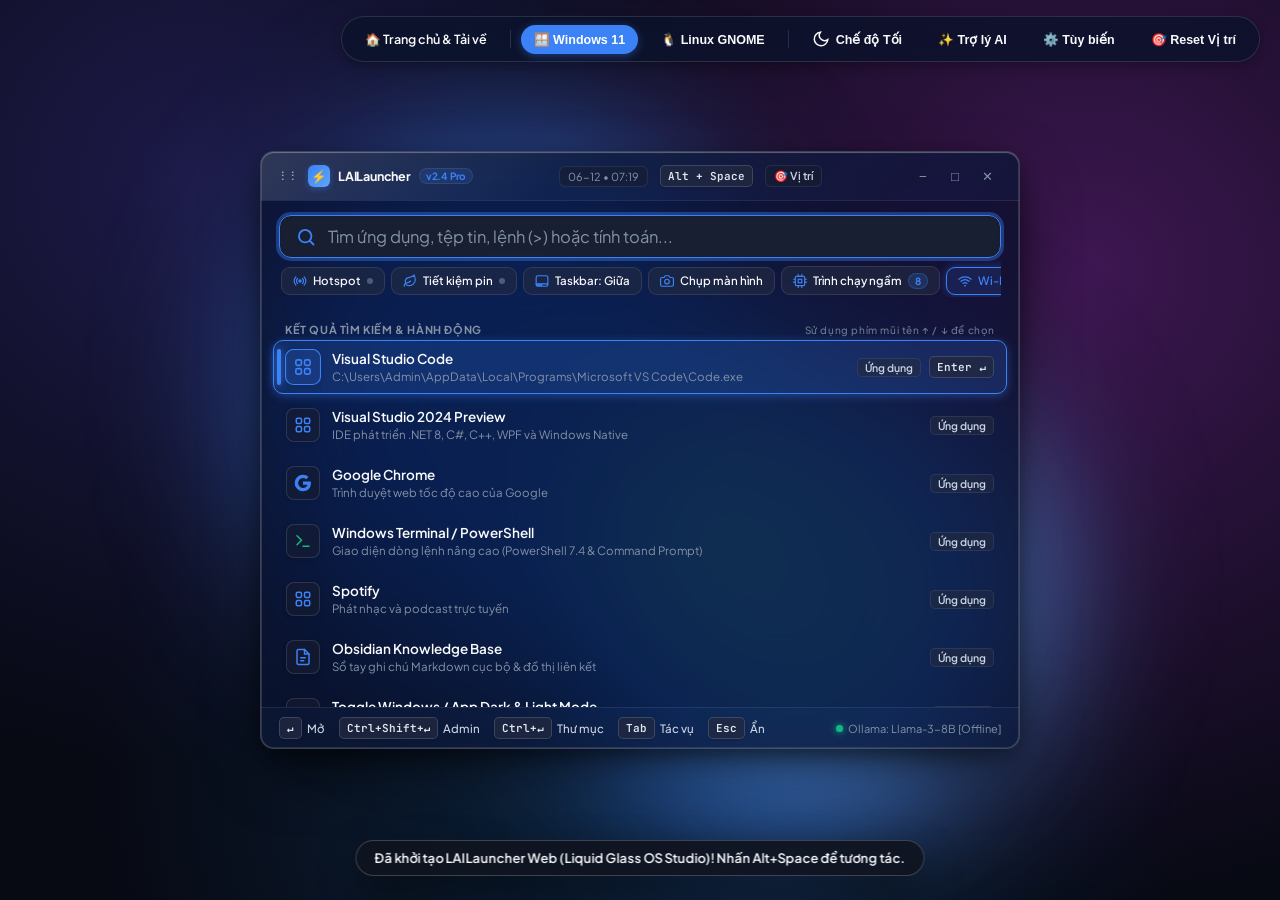
==== web/studio.html @ 342be546 "feat: release v2.4.0 with minimal UI, inline shell runner, and release workflow" ====
<!DOCTYPE html>
<html lang="vi" data-theme="win-fluent" data-mode="dark" data-os="windows" class="studio-page">
<head>
  <meta charset="UTF-8" />
  <meta name="viewport" content="width=device-width, initial-scale=1.0" />
  <title>LAILauncher — OS Studio Sandbox (Windows 11 & Linux GNOME)</title>
  <meta name="description" content="Giao diện tìm kiếm LAILauncher phong cách Windows 11 Fluent Mica & Linux GNOME Adwaita. Hiệu ứng Liquid Glass mờ ảo, đa bảng màu sắc, hỗ trợ đầy đủ 2 chế độ Sáng và Tối." />
  <link rel="preconnect" href="https://fonts.googleapis.com">
  <link rel="preconnect" href="https://fonts.gstatic.com" crossorigin>
  <link href="https://fonts.googleapis.com/css2?family=Plus+Jakarta+Sans:wght@300;400;500;600;700;800&family=Inter:wght@400;500;600;700&family=JetBrains+Mono:wght@400;500;600;700&display=swap" rel="stylesheet">
  <link rel="stylesheet" href="./styles.css" />
</head>
<body>
  <!-- Ambient Desktop Viewport with Wallpaper & Glass Orbs -->
  <div class="desktop-viewport wallpaper-aurora" id="desktop-viewport">
    
    <!-- Moving Aurora Light Refraction Behind Glass -->
    <div class="ambient-aurora-mesh" aria-hidden="true">
      <div class="aurora-orb orb-primary"></div>
      <div class="aurora-orb orb-secondary"></div>
      <div class="aurora-orb orb-tertiary"></div>
    </div>

    <!-- Linux GNOME Top Bar (Visible in Linux Mode) -->
    <header class="gnome-topbar" id="gnome-topbar">
      <div class="gnome-pill gnome-activities">Activities</div>
      <div class="gnome-pill" id="gnome-clock">Th 2, 13 Th10 11:15</div>
      <div class="gnome-quick-icons">
        <span class="gnome-icon" title="Mạng Wi-Fi">📶</span>
        <span class="gnome-icon" title="Âm lượng">🔊</span>
        <span class="gnome-icon" title="Pin 100%">🔋</span>
        <span class="gnome-pill" id="gnome-power-btn">⏻</span>
      </div>
    </header>

    <!-- Top Universal Desktop Dock Controls -->
    <nav class="desktop-dock" aria-label="Quick System Switcher">
      <a href="./index.html" class="dock-btn" style="text-decoration:none; color:inherit; font-weight:600;" title="Quay lại trang chủ giới thiệu & tải app">
        <span>🏠 Trang chủ & Tải về</span>
      </a>
      <div class="dock-divider"></div>
      <button class="dock-btn dock-os-btn active" data-os="windows" title="Chuyển sang giao diện Windows 11 Fluent">
        <span>🪟 Windows 11</span>
      </button>
      <button class="dock-btn dock-os-btn" data-os="linux" title="Chuyển sang giao diện Linux GNOME Adwaita">
        <span>🐧 Linux GNOME</span>
      </button>
      
      <div class="dock-divider"></div>

      <button class="dock-btn" id="dock-btn-mode" title="Phím tắt: Ctrl + D">
        <!-- Dynamic Moon / Sun Icon rendered in app.js -->
        <span>Tối</span>
      </button>

      <button class="dock-btn" id="dock-btn-ai" title="Mở hộp thoại trợ lý AI">
        <span>✨ Trợ lý AI</span>
      </button>

      <button class="dock-btn" id="dock-btn-settings" title="Cài đặt Theme & Hiệu ứng kính (Ctrl + ,)">
        <span>⚙️ Tùy biến</span>
      </button>

      <button class="dock-btn" id="dock-btn-reset-pos" title="Đưa cửa sổ về vị trí trung tâm ban đầu">
        <span>🎯 Reset Vị trí</span>
      </button>
    </nav>

    <!-- Center Launcher Workspace -->
    <main class="launcher-workspace">
      
      <!-- Liquid Glass Launcher Container -->
      <div class="launcher-shell" id="launcher-shell" role="dialog" aria-modal="true" aria-label="LAILauncher Search Window">
        
        <!-- Window Titlebar / Header -->
        <div class="window-titlebar" id="window-titlebar" title="Kéo giữ để di chuyển vị trí cửa sổ">
          
          <!-- Linux GNOME Window Controls (Left) -->
          <div class="titlebar-linux-controls" aria-label="Linux Window Controls">
            <button class="traffic-dot dot-close" id="btn-linux-close" title="Đóng cửa sổ (Linux)"></button>
            <button class="traffic-dot dot-minimize" id="btn-linux-minimize" title="Thu nhỏ"></button>
            <button class="traffic-dot dot-maximize" id="btn-linux-maximize" title="Phóng to"></button>
          </div>

          <!-- Titlebar Center Brand & Quick Info -->
          <div class="titlebar-brand" title="Kéo giữ để di chuyển cửa sổ LAILauncher">
            <span class="grip-indicator" aria-hidden="true">⋮⋮</span>
            <div class="brand-icon">⚡</div>
            <span>LAILauncher</span>
            <span class="brand-version">v2.4 Pro</span>
          </div>

          <!-- Titlebar Meta (Clock & Hotkey Badge & Reset Position) -->
          <div class="titlebar-meta">
            <div class="meta-chip" id="clock-display" title="Ngày giờ hệ thống">13/10 • 11:15</div>
            <div class="meta-chip hotkey-badge" title="Phím tắt gọi Launcher">Alt + Space</div>
            <button class="meta-chip meta-btn" id="titlebar-reset-pos-btn" title="Đưa cửa sổ về vị trí trung tâm ban đầu">🎯 Vị trí</button>
          </div>

          <!-- Windows 11 Window Caption Controls (Right) -->
          <div class="titlebar-windows-controls" aria-label="Windows Window Controls">
            <button class="win-caption-btn" id="btn-win-minimize" title="Thu nhỏ">−</button>
            <button class="win-caption-btn" id="btn-win-maximize" title="Phóng to">□</button>
            <button class="win-caption-btn btn-close" id="btn-win-close" title="Đóng">✕</button>
          </div>

        </div>

        <!-- Clean & Focused Search Bar Container with Horizontal Quick Settings Strip -->
        <div class="search-container">
          <div class="search-box-wrap">
            <!-- Dynamic Prefix Chip (Terminal, Web, AI, Calc, Sys) -->
            <div class="search-prefix-badge" id="search-prefix-badge"></div>

            <div class="search-icon-box" id="search-icon-box">
              <svg viewBox="0 0 24 24" width="20" height="20" fill="none" stroke="currentColor" stroke-width="2.2" stroke-linecap="round" stroke-linejoin="round"><circle cx="11" cy="11" r="7.5"/><path d="M21 21l-4.5-4.5"/></svg>
            </div>

            <input 
              type="text" 
              class="search-input" 
              id="search-input" 
              placeholder="Tìm ứng dụng, tệp tin, lệnh (>) hoặc tính toán..." 
              autocomplete="off" 
              spellcheck="false" 
              autofocus 
            />

            <div class="search-actions-right">
              <button class="search-clear-btn" id="search-clear-btn" title="Xóa nội dung (Esc)">✕</button>
            </div>
          </div>

          <!-- Horizontal Quick Settings / Inline Controls Strip (Windows Search 2025 Inline Toggles) -->
          <div class="quick-settings-strip" id="quick-settings-strip" role="toolbar" aria-label="Cài đặt hệ thống ngang">
            <!-- Mobile Hotspot Toggle -->
            <button type="button" class="quick-pill-btn" id="pill-hotspot" data-action="toggle-hotspot" title="Bật / Tắt Mobile Hotspot trực tiếp không cần mở Settings">
              <span class="pill-icon" id="pill-icon-hotspot"></span>
              <span class="pill-text">Hotspot</span>
              <span class="pill-dot" id="dot-hotspot"></span>
            </button>

            <!-- Energy Saver / Tiết kiệm pin Toggle -->
            <button type="button" class="quick-pill-btn" id="pill-energy" data-action="toggle-energy" title="Bật / Tắt Tiết kiệm pin (Energy Saver) trực tiếp không cần mở Settings">
              <span class="pill-icon" id="pill-icon-energy"></span>
              <span class="pill-text" id="pill-text-energy">Tiết kiệm pin</span>
              <span class="pill-dot" id="dot-energy"></span>
            </button>

            <!-- Taskbar Alignment Toggle -->
            <button type="button" class="quick-pill-btn" id="pill-taskbar" data-action="toggle-taskbar" title="Đổi vị trí thanh Taskbar (Căn Giữa ↔ Căn Trái)">
              <span class="pill-icon" id="pill-icon-taskbar"></span>
              <span class="pill-text" id="pill-text-taskbar">Taskbar: Giữa</span>
            </button>

            <!-- Screenshot Button -->
            <button type="button" class="quick-pill-btn" id="pill-screenshot" data-action="take-screenshot" title="Chụp ảnh màn hình (Lưu ảnh &amp; Copy Clipboard)">
              <span class="pill-icon" id="pill-icon-screenshot"></span>
              <span class="pill-text">Chụp màn hình</span>
            </button>

            <!-- Background Processes Button -->
            <button type="button" class="quick-pill-btn" id="pill-processes" data-action="view-processes" title="Xem các trình chạy ngầm và tắt">
              <span class="pill-icon" id="pill-icon-processes"></span>
              <span class="pill-text">Trình chạy ngầm</span>
              <span class="pill-count-chip" id="pill-proc-count">8</span>
            </button>

            <!-- Wi-Fi Networks Toggle & List -->
            <button type="button" class="quick-pill-btn active" id="pill-wifi" data-action="toggle-wifi" title="Nhấn trái: Bật / Tắt Wi-Fi | Nhấn phải: Mở danh sách Wi-Fi (sys wifi list)">
              <span class="pill-icon" id="pill-icon-wifi"></span>
              <span class="pill-text" id="pill-text-wifi">Wi-Fi: Bật</span>
              <span class="pill-dot" id="dot-wifi"></span>
            </button>

            <!-- Bluetooth Toggle & List -->
            <button type="button" class="quick-pill-btn active" id="pill-bluetooth" data-action="toggle-bluetooth" title="Nhấn trái: Bật / Tắt Bluetooth | Nhấn phải: Mở danh sách Bluetooth (sys bluetooth list)">
              <span class="pill-icon" id="pill-icon-bluetooth"></span>
              <span class="pill-text" id="pill-text-bluetooth">Bluetooth: Bật</span>
              <span class="pill-dot" id="dot-bluetooth"></span>
            </button>
          </div>
        </div>

        <!-- Search Results List Viewport -->
        <div class="results-viewport" id="results-viewport">
          <div class="results-section-header">
            <span>Kết quả tìm kiếm & Hành động</span>
            <span style="font-size: 10px; font-weight: 500; text-transform: none; opacity: 0.8;">Sử dụng phím mũi tên ↑ / ↓ để chọn</span>
          </div>

          <ul class="results-list" id="results-list" role="listbox">
            <!-- Dynamic items rendered by app.js -->
          </ul>

          <!-- Empty State -->
          <div class="results-empty-state" id="results-empty-state">
            <div class="empty-icon">🔍</div>
            <div style="font-size: 14.5px; font-weight: 600;">Không tìm thấy kết quả phù hợp</div>
            <div style="font-size: 12.5px; margin-top: 4px; opacity: 0.8;">Thử gõ `g &lt;nội dung&gt;` để tìm trên Google hoặc `&gt; &lt;lệnh&gt;` để chạy terminal.</div>
          </div>
        </div>

        <!-- Launcher Bottom Hint & Status Bar -->
        <footer class="launcher-footer">
          <div class="footer-left">
            <div class="footer-hint-group">
              <span class="hotkey-badge">↵</span>
              <span class="footer-hint-label">Mở</span>
            </div>
            <div class="footer-hint-group">
              <span class="hotkey-badge">Ctrl+Shift+↵</span>
              <span class="footer-hint-label">Admin</span>
            </div>
            <div class="footer-hint-group">
              <span class="hotkey-badge">Ctrl+↵</span>
              <span class="footer-hint-label">Thư mục</span>
            </div>
            <div class="footer-hint-group">
              <span class="hotkey-badge">Tab</span>
              <span class="footer-hint-label">Tác vụ</span>
            </div>
            <div class="footer-hint-group">
              <span class="hotkey-badge">Esc</span>
              <span class="footer-hint-label">Ẩn</span>
            </div>
          </div>

          <div class="footer-right">
            <div class="status-badge" title="Mô hình AI cục bộ đang hoạt động">
              <span class="status-dot"></span>
              <span>Ollama: Llama-3-8B [Offline]</span>
            </div>
          </div>
        </footer>

      </div>

    </main>

    <!-- Context / Tab Action Flyout Menu -->
    <div class="action-flyout-menu" id="action-flyout-menu" role="menu">
      <div class="flyout-header" id="flyout-target-title">Tùy chọn tác vụ</div>
      <div class="flyout-item" id="flyout-action-run">
        <div class="flyout-item-left">⚡ Thực thi mặc định</div>
        <span class="hotkey-badge">Enter</span>
      </div>
      <div class="flyout-item" id="flyout-action-admin">
        <div class="flyout-item-left">🛡️ Chạy với quyền Administrator</div>
        <span class="hotkey-badge">Ctrl+Shift+↵</span>
      </div>
      <div class="flyout-item" id="flyout-action-folder">
        <div class="flyout-item-left">📁 Mở thư mục chứa (Explorer)</div>
        <span class="hotkey-badge">Ctrl+↵</span>
      </div>
      <div class="flyout-item" id="flyout-action-copy">
        <div class="flyout-item-left">📋 Sao chép đường dẫn</div>
        <span class="hotkey-badge">Ctrl+C</span>
      </div>
      <div class="flyout-item" id="flyout-action-summarize">
        <div class="flyout-item-left">🤖 Tóm tắt tài liệu với AI (Ollama)</div>
        <span class="hotkey-badge">Ctrl+Alt+S</span>
      </div>
      <div class="flyout-item" id="flyout-action-ai">
        <div class="flyout-item-left">✨ Hỏi AI giải thích chi tiết</div>
        <span class="hotkey-badge">Tab</span>
      </div>
    </div>

    <!-- Local AI Streaming Window / Drawer -->
    <aside class="ai-stream-drawer" id="ai-stream-drawer" aria-label="Local AI Streaming Window">
      <div class="ai-drawer-header">
        <div class="ai-model-badge">
          <span>✨</span>
          <span>Ollama llama-3-8b-instruct [Local ONNX]</span>
        </div>
        <button class="win-caption-btn" id="ai-stream-close" title="Đóng">✕</button>
      </div>

      <div class="ai-stream-content" id="ai-stream-text">
        <!-- Streaming content rendered here -->
      </div>

      <div class="ai-stream-meta">
        <span id="ai-stream-latency">Tốc độ: 52 tokens/s • Latency: 18ms</span>
        <span style="font-weight: 600; color: var(--accent-base);">Offline 100%</span>
      </div>
    </aside>

    <!-- Settings & Theme Customizer Modal (Authentic Windows 11 Fluent Settings Window) -->
    <div class="settings-overlay" id="settings-overlay">
      <div class="settings-modal win11-settings-window" role="dialog" aria-modal="true" aria-label="Cài đặt Windows 11">
        
        <!-- 1. Window Title Bar (Windows 11 Mica / Acrylic Titlebar) -->
        <div class="win-settings-titlebar">
          <div class="win-titlebar-left">
            <svg class="win-settings-logo" viewBox="0 0 24 24" width="16" height="16" fill="currentColor">
              <path d="M19.14 12.94c.04-.3.06-.61.06-.94 0-.32-.02-.64-.07-.94l2.03-1.58a.49.49 0 0 0 .12-.61l-1.92-3.32a.488.488 0 0 0-.59-.22l-2.39.96c-.5-.38-1.03-.7-1.62-.94l-.36-2.54a.484.484 0 0 0-.48-.41h-3.84c-.24 0-.43.17-.47.41l-.36 2.54c-.59.24-1.13.57-1.62.94l-2.39-.96c-.22-.08-.47 0-.59.22L2.74 8.87c-.12.21-.08.47.12.61l2.03 1.58c-.05.3-.09.63-.09.94s.02.64.07.94l-2.03 1.58a.49.49 0 0 0-.12.61l1.92 3.32c.12.22.37.29.59.22l2.39-.96c.5.38 1.03.7 1.62.94l.36 2.54c.05.24.24.41.48.41h3.84c.24 0 .44-.17.47-.41l.36-2.54c.59-.24 1.13-.56 1.62-.94l2.39.96c.22.08.47 0 .59-.22l1.92-3.32c.12-.22.07-.47-.12-.61l-2.01-1.58zM12 15.6c-1.98 0-3.6-1.62-3.6-3.6s1.62-3.6 3.6-3.6 3.6 1.62 3.6 3.6-1.62 3.6-3.6 3.6z"/>
            </svg>
            <span class="win-titlebar-title">Cài đặt</span>
          </div>
          <div class="win-caption-controls">
            <button type="button" class="win-caption-btn" id="settings-min-btn" title="Thu nhỏ">─</button>
            <button type="button" class="win-caption-btn" id="settings-max-btn" title="Phóng to">◻</button>
            <button type="button" class="win-caption-btn win-caption-close" id="settings-close-btn" title="Đóng (Esc)">✕</button>
          </div>
        </div>

        <!-- 2. Window Body (Sidebar Rail + Content Pane) -->
        <div class="win-settings-body">
          <!-- Left Sidebar Navigation Rail -->
          <aside class="win-settings-sidebar">
            <!-- User / Device Profile Card -->
            <div class="win-profile-card">
              <div class="win-profile-avatar">
                <svg viewBox="0 0 24 24" width="22" height="22" fill="currentColor">
                  <path d="M20 18c1.1 0 2-.9 2-2V6c0-1.1-.9-2-2-2H4c-1.1 0-2 .9-2 2v10c0 1.1.9 2 2 2H0v2h24v-2h-4zM4 6h16v10H4V6z"/>
                </svg>
              </div>
              <div class="win-profile-info">
                <div class="win-profile-name">LAILauncher PC</div>
                <div class="win-profile-sub">Windows 11 • Local AI Engine</div>
                <span class="win-profile-status-badge">Đang hoạt động</span>
              </div>
            </div>

            <!-- Search Box -->
            <div class="win-settings-search-wrap">
              <svg class="search-icon" viewBox="0 0 24 24" width="14" height="14" fill="none" stroke="currentColor" stroke-width="2">
                <circle cx="11" cy="11" r="8"></circle>
                <line x1="21" y1="21" x2="16.65" y2="16.65"></line>
              </svg>
              <input type="text" id="win-settings-search" class="win-settings-search-input" placeholder="Tìm kiếm một cài đặt..." autocomplete="off" spellcheck="false" />
            </div>

            <!-- Navigation Category List -->
            <nav class="win-settings-nav" aria-label="Danh mục cài đặt">
              <button type="button" class="win-nav-item active" data-tab="personalization">
                <div class="win-nav-indicator"></div>
                <span class="win-nav-icon">🎨</span>
                <span class="win-nav-label">Cá nhân hóa</span>
              </button>
              
              <button type="button" class="win-nav-item" data-tab="system">
                <div class="win-nav-indicator"></div>
                <span class="win-nav-icon">🖥️</span>
                <span class="win-nav-label">Màn hình &amp; Hệ thống</span>
              </button>

              <button type="button" class="win-nav-item" data-tab="shortcuts">
                <div class="win-nav-indicator"></div>
                <span class="win-nav-icon">⌨️</span>
                <span class="win-nav-label">Phím tắt &amp; Thao tác</span>
              </button>

              <button type="button" class="win-nav-item" data-tab="ai">
                <div class="win-nav-indicator"></div>
                <span class="win-nav-icon">🧠</span>
                <span class="win-nav-label">AI Cục bộ (Ollama)</span>
              </button>

              <button type="button" class="win-nav-item" data-tab="startup">
                <div class="win-nav-indicator"></div>
                <span class="win-nav-icon">🚀</span>
                <span class="win-nav-label">Khởi động &amp; Khay Tray</span>
              </button>

              <button type="button" class="win-nav-item" data-tab="about">
                <div class="win-nav-indicator"></div>
                <span class="win-nav-icon">ℹ️</span>
                <span class="win-nav-label">Thông tin hệ thống</span>
              </button>
            </nav>
          </aside>

          <!-- Right Content View Area -->
          <main class="win-settings-content" id="win-settings-content">

            <!-- ================= TAB 1: CÁ NHÂN HÓA (PERSONALIZATION) ================= -->
            <section class="win-tab-pane active" id="tab-personalization">
              <!-- Page Header & Breadcrumb -->
              <div class="win-page-header">
                <div class="win-breadcrumb">Trang chủ &gt; Cá nhân hóa</div>
                <h2 class="win-page-title">Cá nhân hóa</h2>
                <p class="win-page-desc">Chủ đề giao diện, bảng màu điểm nhấn Windows 11, hiệu ứng kính mờ Mica &amp; Acrylic</p>
              </div>

              <!-- Hero Personalization Preview Banner -->
              <div class="win-hero-card">
                <div class="win-hero-preview">
                  <div class="win-hero-mini-launcher" id="win-hero-mini-launcher">
                    <span class="mini-chip">LAI</span>
                    <span class="mini-text">Tìm kiếm ứng dụng hoặc tệp tin...</span>
                    <span class="mini-badge">Alt + Space</span>
                  </div>
                </div>
                <div class="win-hero-info">
                  <div class="win-hero-title" id="win-hero-theme-title">Theme: Windows 11 Fluent</div>
                  <div class="win-hero-subtitle">Giao diện hiện đại tối ưu cho trải nghiệm người dùng</div>
                  <div class="win-hero-actions">
                    <label class="win-toggle-wrap" title="Bật/Tắt chế độ tối">
                      <span class="win-toggle-text">Nền tối (Dark Glass)</span>
                      <input type="checkbox" id="win-toggle-mode" class="win-toggle-input" checked />
                      <span class="win-toggle-slider"></span>
                    </label>
                  </div>
                </div>
              </div>

              <!-- Group 1: Theme Presets -->
              <div class="win-card-group">
                <div class="win-group-header">
                  <div class="win-group-title">Chủ đề giao diện (Theme Presets)</div>
                  <div class="win-group-sub">Chọn 1 trong 9 bộ theme phong cách Liquid Glass độc quyền</div>
                </div>
                <div class="win-settings-card no-padding">
                  <div class="theme-swatch-grid" id="theme-swatch-grid"></div>
                </div>
              </div>

              <!-- Group 2: Accent Colors -->
              <div class="win-card-group">
                <div class="win-group-header">
                  <div class="win-group-title">Màu sắc điểm nhấn Windows (Accent Color)</div>
                  <div class="win-group-sub">24 sắc màu chuẩn xác theo Windows 11 Settings kết hợp bộ chọn mã màu HEX tùy biến</div>
                </div>
                <div class="win-settings-card">
                  <div class="accent-chips-palette" id="accent-chips-palette"></div>
                  
                  <div class="custom-accent-row">
                    <div class="accent-preview-swatch" id="custom-accent-preview" title="Xem trước màu Accent"></div>
                    <input type="text" id="custom-accent-hex" class="custom-hex-input" placeholder="#3B82F6" maxlength="9" spellcheck="false" />
                    <button type="button" class="win-btn-accent" id="btn-apply-accent">Áp dụng</button>
                    <button type="button" class="win-btn-secondary" id="btn-reset-accent">Mặc định Theme</button>
                  </div>
                </div>
              </div>

              <!-- Group 3: Glass Transparency & Sliders -->
              <div class="win-card-group">
                <div class="win-group-header">
                  <div class="win-group-title">Hiệu ứng trong suốt &amp; Khúc xạ kính (Transparency &amp; Blur)</div>
                  <div class="win-group-sub">Tùy biến độ sâu của lớp kính mờ Liquid Glass, Acrylic và Mica</div>
                </div>
                
                <!-- Transparency Toggle Card -->
                <div class="win-settings-card win-row-card">
                  <div class="win-row-left">
                    <div class="win-row-icon">✨</div>
                    <div>
                      <div class="win-row-title">Hiệu ứng trong suốt (Transparency effects)</div>
                      <div class="win-row-sub">Làm mờ nền và tạo hiệu ứng chiều sâu cho thanh tìm kiếm và cửa sổ</div>
                    </div>
                  </div>
                  <label class="win-toggle-wrap">
                    <input type="checkbox" id="win-toggle-transparency" class="win-toggle-input" checked />
                    <span class="win-toggle-slider"></span>
                  </label>
                </div>

                <!-- Slider 1: Opacity -->
                <div class="win-settings-card win-slider-card">
                  <div class="win-slider-header">
                    <div class="win-row-left">
                      <div class="win-row-icon">💧</div>
                      <div>
                        <div class="win-row-title">Độ trong suốt kính (Glass Opacity)</div>
                        <div class="win-row-sub">Điều chỉnh độ đặc hoặc trong của nền giao diện</div>
                      </div>
                    </div>
                    <span class="win-badge-val" id="label-opacity-val">82%</span>
                  </div>
                  <input type="range" class="custom-range-slider win-fluent-slider" id="slider-glass-opacity" min="30" max="95" value="82" />
                </div>

                <!-- Slider 2: Blur -->
                <div class="win-settings-card win-slider-card">
                  <div class="win-slider-header">
                    <div class="win-row-left">
                      <div class="win-row-icon">🌫️</div>
                      <div>
                        <div class="win-row-title">Độ mờ hậu cảnh (Backdrop Blur Strength)</div>
                        <div class="win-row-sub">Độ khuếch tán ánh sáng các nội dung phía sau bề mặt kính</div>
                      </div>
                    </div>
                    <span class="win-badge-val" id="label-blur-val">28px</span>
                  </div>
                  <input type="range" class="custom-range-slider win-fluent-slider" id="slider-glass-blur" min="8" max="45" value="28" />
                </div>
              </div>

              <!-- Group 4: Wallpaper -->
              <div class="win-card-group">
                <div class="win-group-header">
                  <div class="win-group-title">Hình nền môi trường thử nghiệm (Desktop Wallpapers)</div>
                  <div class="win-group-sub">Kiểm tra khả năng khúc xạ ánh sáng và độ tương phản chữ trên nền thực tế</div>
                </div>
                <div class="win-settings-card no-padding">
                  <div class="wallpaper-grid" id="wallpaper-grid"></div>
                </div>
              </div>
            </section>


            <!-- ================= TAB 2: MÀN HÌNH & HỆ THỐNG (SYSTEM & DISPLAY) ================= -->
            <section class="win-tab-pane" id="tab-system">
              <div class="win-page-header">
                <div class="win-breadcrumb">Trang chủ &gt; Hệ thống &gt; Màn hình</div>
                <h2 class="win-page-title">Màn hình &amp; Vị trí hiển thị</h2>
                <p class="win-page-desc">Tùy chọn hiển thị đa màn hình, căn chỉnh vị trí xuất hiện của thanh tìm kiếm</p>
              </div>

              <!-- Multi-Monitor Selection -->
              <div class="win-card-group">
                <div class="win-group-header">
                  <div class="win-group-title">Vị trí màn hình xuất hiện khi gọi phím tắt (Alt + Space)</div>
                  <div class="win-group-sub">Tự động điều hướng hiển thị tới màn hình làm việc tối ưu</div>
                </div>
                <div class="monitor-mode-grid" id="monitor-mode-grid">
                  <button type="button" class="monitor-mode-card active" data-mode="cursor">
                    <div class="mon-card-header">
                      <span class="mon-icon">🖱️</span>
                      <span class="mon-title">Theo con trỏ chuột</span>
                      <span class="mon-badge">Khuyên dùng</span>
                    </div>
                    <div class="mon-desc">Tự động xuất hiện ngay trên màn hình bạn đang di chuột và làm việc</div>
                  </button>
                  <button type="button" class="monitor-mode-card" data-mode="primary">
                    <div class="mon-card-header">
                      <span class="mon-icon">🌟</span>
                      <span class="mon-title">Màn hình chính</span>
                    </div>
                    <div class="mon-desc">Luôn cố định trên màn hình chính mặc định của Windows</div>
                  </button>
                  <button type="button" class="monitor-mode-card" data-mode="active_window">
                    <div class="mon-card-header">
                      <span class="mon-icon">🪟</span>
                      <span class="mon-title">Theo cửa sổ làm việc</span>
                    </div>
                    <div class="mon-desc">Xuất hiện tại màn hình chứa ứng dụng bạn vừa tương tác trước đó</div>
                  </button>
                  <button type="button" class="monitor-mode-card" data-mode="specific">
                    <div class="mon-card-header">
                      <span class="mon-icon">🎯</span>
                      <span class="mon-title">Màn hình cụ thể</span>
                    </div>
                    <div class="mon-desc">Cố định trên một màn hình cụ thể (Màn hình 1 hoặc Màn hình 2)</div>
                  </button>
                </div>

                <div class="monitor-live-shelf" id="monitor-live-shelf" style="margin-top: 8px;">
                  <div class="mon-detected-item">
                    <div class="mon-info">
                      <span class="mon-dot"></span>
                      <strong>Màn hình 1 (Chính)</strong>: 1707 × 1067 • \\.\DISPLAY1
                    </div>
                    <span class="mon-status-pill primary">Màn hình chính</span>
                  </div>
                  <div class="mon-detected-item">
                    <div class="mon-info">
                      <span class="mon-dot green"></span>
                      <strong>Màn hình 2 (Phụ)</strong>: 1682 × 1051 • \\.\DISPLAY23
                    </div>
                    <span class="mon-status-pill active-cursor">🖱️ Vị trí con trỏ</span>
                  </div>
                </div>

                <!-- Saved Window Custom Position & Reset to Center -->
                <div class="window-position-settings-box" style="margin-top: 14px; background: rgba(255,255,255,0.04); border: 1px solid var(--border-subtle); border-radius: 10px; padding: 12px 14px; display: flex; align-items: center; justify-content: space-between; gap: 12px;">
                  <div>
                    <div style="font-weight: 600; font-size: 13px; color: var(--text-primary); display: flex; align-items: center; gap: 6px;">
                      <span>📍</span>
                      <span id="web-saved-pos-status">Vị trí cửa sổ: Mặc định (Tự động canh giữa)</span>
                    </div>
                    <div style="font-size: 11px; color: var(--text-muted); margin-top: 3px;">
                      Kéo giữ thanh tiêu đề LAILauncher để di chuyển vị trí. Vị trí sẽ tự động được lưu cho các lần mở sau.
                    </div>
                  </div>
                  <button type="button" class="dock-btn" id="btn-reset-pos-settings" style="flex-shrink: 0; background: var(--accent-base); color: #fff; font-weight: 600; font-size: 11.5px; padding: 6px 14px; border-radius: 8px;">
                    <span>🎯 Đặt lại trung tâm</span>
                  </button>
                </div>
              </div>

              <!-- Alignment & Spacing -->
              <div class="win-card-group">
                <div class="win-group-header">
                  <div class="win-group-title">Căn chỉnh vị trí dọc (Vertical Placement)</div>
                  <div class="win-group-sub">Vị trí neo thanh tìm kiếm trên màn hình</div>
                </div>
                <div class="win-settings-card win-row-card">
                  <div class="win-row-left">
                    <div class="win-row-icon">📐</div>
                    <div>
                      <div class="win-row-title">Vị trí thanh Launcher</div>
                      <div class="win-row-sub">Khoảng cách tương đối so với cạnh trên của màn hình</div>
                    </div>
                  </div>
                  <select class="win-select" id="win-select-placement">
                    <option value="center">Chính giữa màn hình (Center • Mặc định)</option>
                    <option value="top-20">20% từ cạnh trên (Kiểu macOS Spotlight)</option>
                    <option value="top-15">15% từ cạnh trên (Gọn gàng)</option>
                  </select>
                </div>
              </div>

              <!-- Animation & Performance -->
              <div class="win-card-group">
                <div class="win-group-header">
                  <div class="win-group-title">Hiệu năng &amp; Chuyển động (Animations)</div>
                  <div class="win-group-sub">Tốc độ mở rộng kết quả và độ mượt khi gõ phím</div>
                </div>
                <div class="win-settings-card win-row-card">
                  <div class="win-row-left">
                    <div class="win-row-icon">⚡</div>
                    <div>
                      <div class="win-row-title">Tốc độ chuyển cảnh mượt mà (Fluent Motion)</div>
                      <div class="win-row-sub">Thời gian trễ khi bung danh sách gợi ý tìm kiếm</div>
                    </div>
                  </div>
                  <select class="win-select" id="win-select-animation">
                    <option value="fast">Siêu tốc 120ms (Tối ưu phản hồi)</option>
                    <option value="smooth" selected>Mượt mà 240ms (Chuẩn Windows 11)</option>
                    <option value="off">Tắt hoạt ảnh (Tiết kiệm GPU)</option>
                  </select>
                </div>
              </div>
            </section>


            <!-- ================= TAB 3: PHÍM TẮT & THAO TÁC (SHORTCUTS) ================= -->
            <section class="win-tab-pane" id="tab-shortcuts">
              <div class="win-page-header">
                <div class="win-breadcrumb">Trang chủ &gt; Phím tắt &amp; Thao tác</div>
                <h2 class="win-page-title">Phím tắt toàn cục (Global Hotkeys)</h2>
                <p class="win-page-desc">Gọi nhanh LAILauncher và kích hoạt tức thì các chế độ tìm kiếm chuyên biệt</p>
              </div>

              <div class="win-card-group">
                <div class="win-group-header">
                  <div class="win-group-title">Phím tắt kích hoạt chính</div>
                  <div class="win-group-sub">Đăng ký phím tắt toàn hệ thống với Windows Hook API</div>
                </div>
                
                <div class="win-settings-card win-row-card">
                  <div class="win-row-left">
                    <div class="win-row-icon">🚀</div>
                    <div>
                      <div class="win-row-title">Mở / Đóng LAILauncher</div>
                      <div class="win-row-sub">Phím tắt mặc định toàn cục, mở tức thì &lt;100ms</div>
                    </div>
                  </div>
                  <div class="win-shortcut-badge">
                    <kbd class="win-kbd">Alt</kbd>
                    <span class="win-kbd-plus">+</span>
                    <kbd class="win-kbd">Space</kbd>
                  </div>
                </div>
              </div>

              <div class="win-card-group">
                <div class="win-group-header">
                  <div class="win-group-title">Ký tự tiền tố tìm kiếm nhanh (Prefix Modifiers)</div>
                  <div class="win-group-sub">Gõ ký tự đầu tiên để kích hoạt ngay chức năng mong muốn</div>
                </div>

                <div class="win-settings-card win-row-card">
                  <div class="win-row-left">
                    <div class="win-row-icon">💻</div>
                    <div>
                      <div class="win-row-title">Terminal / Chạy lệnh Shell</div>
                      <div class="win-row-sub">Ví dụ: <code>~ ping google.com</code> hoặc <code>~ ipconfig</code></div>
                    </div>
                  </div>
                  <div class="win-shortcut-badge">
                    <kbd class="win-kbd">~</kbd>
                  </div>
                </div>

                <div class="win-settings-card win-row-card">
                  <div class="win-row-left">
                    <div class="win-row-icon">✨</div>
                    <div>
                      <div class="win-row-title">Hỏi đáp AI Cục bộ (Ollama)</div>
                      <div class="win-row-sub">Ví dụ: <code>@ tóm tắt bài viết này</code> hoặc <code>@ viết email xin nghỉ phép</code></div>
                    </div>
                  </div>
                  <div class="win-shortcut-badge">
                    <kbd class="win-kbd">@</kbd>
                  </div>
                </div>

                <div class="win-settings-card win-row-card">
                  <div class="win-row-left">
                    <div class="win-row-icon">🧮</div>
                    <div>
                      <div class="win-row-title">Máy tính số học &amp; Lượng giác</div>
                      <div class="win-row-sub">Ví dụ: <code>= 1500 * 25 + sin(30)</code> hoặc <code>= sqrt(144)</code></div>
                    </div>
                  </div>
                  <div class="win-shortcut-badge">
                    <kbd class="win-kbd">=</kbd>
                  </div>
                </div>

                <div class="win-settings-card win-row-card">
                  <div class="win-row-left">
                    <div class="win-row-icon">⚙️</div>
                    <div>
                      <div class="win-row-title">Quản lý tiến trình &amp; Lệnh hệ thống</div>
                      <div class="win-row-sub">Ví dụ: <code>&gt; kill chrome</code> hoặc <code>&gt; restart audio</code></div>
                    </div>
                  </div>
                  <div class="win-shortcut-badge">
                    <kbd class="win-kbd">&gt;</kbd>
                  </div>
                </div>

                <div class="win-settings-card win-row-card">
                  <div class="win-row-left">
                    <div class="win-row-icon">🌐</div>
                    <div>
                      <div class="win-row-title">Tìm kiếm Web bảo mật (DuckDuckGo / Google)</div>
                      <div class="win-row-sub">Ví dụ: <code>? tin tức thời sự hôm nay</code></div>
                    </div>
                  </div>
                  <div class="win-shortcut-badge">
                    <kbd class="win-kbd">?</kbd>
                  </div>
                </div>
              </div>
            </section>


            <!-- ================= TAB 4: AI CỤC BỘ (LOCAL AI) ================= -->
            <section class="win-tab-pane" id="tab-ai">
              <div class="win-page-header">
                <div class="win-breadcrumb">Trang chủ &gt; Trí tuệ nhân tạo &gt; AI Cục bộ</div>
                <h2 class="win-page-title">Mô hình AI Cục bộ (Local AI Engine)</h2>
                <p class="win-page-desc">Tích hợp mô hình ngôn ngữ lớn (Ollama) bảo vệ quyền riêng tư 100% offline</p>
              </div>

              <div class="win-card-group">
                <div class="win-group-header">
                  <div class="win-group-title">Trạng thái máy chủ Ollama</div>
                  <div class="win-group-sub">Kết nối API cục bộ không gửi dữ liệu ra ngoài Internet</div>
                </div>
                
                <div class="win-settings-card win-row-card">
                  <div class="win-row-left">
                    <div class="win-row-icon">🟢</div>
                    <div>
                      <div class="win-row-title">Máy chủ Ollama Cục bộ (localhost:11434)</div>
                      <div class="win-row-sub">Trạng thái: Đang kết nối • Phản hồi &lt;25ms • Bộ nhớ: 1.2 GB RAM</div>
                    </div>
                  </div>
                  <button type="button" class="win-btn-secondary" id="btn-check-ollama">Kiểm tra kết nối</button>
                </div>

                <div class="win-settings-card win-row-card">
                  <div class="win-row-left">
                    <div class="win-row-icon">🤖</div>
                    <div>
                      <div class="win-row-title">Mô hình ngôn ngữ mặc định (Active LLM)</div>
                      <div class="win-row-sub">Lựa chọn mô hình đã tải về trên máy</div>
                    </div>
                  </div>
                  <select class="win-select" id="win-select-model">
                    <option value="llama3.2:1b" selected>Llama 3.2 1B (Khuyên dùng • Nhanh &amp; Tiết kiệm RAM)</option>
                    <option value="qwen2.5:1.5b">Qwen 2.5 1.5B (Hiểu tiếng Việt rất tốt)</option>
                    <option value="gemma2:2b">Gemma 2 2B (Google DeepMind)</option>
                    <option value="mistral:7b">Mistral 7B (Chất lượng cao)</option>
                  </select>
                </div>
              </div>

              <div class="win-card-group">
                <div class="win-group-header">
                  <div class="win-group-title">Tìm kiếm ngữ nghĩa (Semantic Vector Search)</div>
                  <div class="win-group-sub">Sử dụng mô hình ONNX nhúng cục bộ để tìm tệp và ý định chính xác</div>
                </div>

                <div class="win-settings-card win-row-card">
                  <div class="win-row-left">
                    <div class="win-row-icon">🧬</div>
                    <div>
                      <div class="win-row-title">Bật tìm kiếm ngữ nghĩa tiếng Việt (ONNX Semantic)</div>
                      <div class="win-row-sub">Tìm file bằng mô tả tự nhiên ngay cả khi không nhớ chính xác tên file</div>
                    </div>
                  </div>
                  <label class="win-toggle-wrap">
                    <input type="checkbox" id="win-toggle-semantic" class="win-toggle-input" checked />
                    <span class="win-toggle-slider"></span>
                  </label>
                </div>

                <div class="win-settings-card win-row-card">
                  <div class="win-row-left">
                    <div class="win-row-icon">⚡</div>
                    <div>
                      <div class="win-row-title">Tự động khởi động tiến trình Ollama</div>
                      <div class="win-row-sub">Khởi chạy dịch vụ Ollama nền khi LAILauncher mở</div>
                    </div>
                  </div>
                  <label class="win-toggle-wrap">
                    <input type="checkbox" id="win-toggle-ollama-auto" class="win-toggle-input" checked />
                    <span class="win-toggle-slider"></span>
                  </label>
                </div>
              </div>
            </section>


            <!-- ================= TAB 5: KHỞI ĐỘNG & KHAY HỆ THỐNG (STARTUP) ================= -->
            <section class="win-tab-pane" id="tab-startup">
              <div class="win-page-header">
                <div class="win-breadcrumb">Trang chủ &gt; Hệ thống &gt; Khởi động</div>
                <h2 class="win-page-title">Khởi động &amp; Khay hệ thống</h2>
                <p class="win-page-desc">Thiết lập tự khởi động cùng Windows và tối ưu hóa tài nguyên phần cứng</p>
              </div>

              <div class="win-card-group">
                <div class="win-group-header">
                  <div class="win-group-title">Tự động vận hành cùng Windows</div>
                  <div class="win-group-sub">Đảm bảo launcher luôn sẵn sàng phục vụ chỉ sau một tổ hợp phím</div>
                </div>

                <div class="win-settings-card win-row-card">
                  <div class="win-row-left">
                    <div class="win-row-icon">🪟</div>
                    <div>
                      <div class="win-row-title">Khởi động cùng Windows (Run on Startup)</div>
                      <div class="win-row-sub">Tác động khởi động: Cực thấp (&lt; 15ms) • Không làm chậm máy</div>
                    </div>
                  </div>
                  <label class="win-toggle-wrap">
                    <input type="checkbox" id="win-toggle-startup" class="win-toggle-input" checked />
                    <span class="win-toggle-slider"></span>
                  </label>
                </div>

                <div class="win-settings-card win-row-card">
                  <div class="win-row-left">
                    <div class="win-row-icon">📥</div>
                    <div>
                      <div class="win-row-title">Thu nhỏ xuống Khay hệ thống (System Tray)</div>
                      <div class="win-row-sub">Giữ ứng dụng chạy ngầm và hiển thị icon tia sét ⚡ ở góc màn hình</div>
                    </div>
                  </div>
                  <label class="win-toggle-wrap">
                    <input type="checkbox" id="win-toggle-tray" class="win-toggle-input" checked />
                    <span class="win-toggle-slider"></span>
                  </label>
                </div>

                <div class="win-settings-card win-row-card">
                  <div class="win-row-left">
                    <div class="win-row-icon">🍃</div>
                    <div>
                      <div class="win-row-title">Chế độ ngủ tiết kiệm RAM khi nhàn rỗi</div>
                      <div class="win-row-sub">Tự động xả cache RAM xuống &lt; 35 MB sau 5 phút không sử dụng</div>
                    </div>
                  </div>
                  <label class="win-toggle-wrap">
                    <input type="checkbox" id="win-toggle-eco" class="win-toggle-input" checked />
                    <span class="win-toggle-slider"></span>
                  </label>
                </div>
              </div>
            </section>


            <!-- ================= TAB 6: THÔNG TIN HỆ THỐNG (ABOUT) ================= -->
            <section class="win-tab-pane" id="tab-about">
              <div class="win-page-header">
                <div class="win-breadcrumb">Trang chủ &gt; Hệ thống &gt; Giới thiệu</div>
                <h2 class="win-page-title">Thông tin &amp; Bản quyền</h2>
                <p class="win-page-desc">Thông số kỹ thuật của bản cài đặt LAILauncher Local AI</p>
              </div>

              <div class="win-card-group">
                <div class="win-hero-card win-about-hero">
                  <div class="win-about-icon">⚡</div>
                  <div class="win-about-info">
                    <div class="win-about-title">LAILauncher Pro v2.4.0</div>
                    <div class="win-about-sub">Local AI Search &amp; Productivity Engine for Windows 10 &amp; 11</div>
                    <div class="win-about-meta">Bản phát hành chính thức • Kiến trúc x64 &amp; ARM64</div>
                  </div>
                </div>

                <div class="win-settings-card win-row-card">
                  <div class="win-row-left">
                    <div class="win-row-icon">🛠️</div>
                    <div>
                      <div class="win-row-title">Nền tảng công nghệ</div>
                      <div class="win-row-sub">.NET 8.0 WPF • WebView2 Chromium • ONNX Runtime 1.20</div>
                    </div>
                  </div>
                  <span class="win-pill-text">Framework 8.0</span>
                </div>

                <div class="win-settings-card win-row-card">
                  <div class="win-row-left">
                    <div class="win-row-icon">📜</div>
                    <div>
                      <div class="win-row-title">Giấy phép phát hành (License)</div>
                      <div class="win-row-sub">Giấy phép mã nguồn mở MIT License • 100% Hoàn toàn miễn phí</div>
                    </div>
                  </div>
                  <span class="win-pill-text">MIT Open Source</span>
                </div>

                <div class="win-settings-card win-row-card">
                  <div class="win-row-left">
                    <div class="win-row-icon">🔄</div>
                    <div>
                      <div class="win-row-title">Kiểm tra bản cập nhật mới nhất</div>
                      <div class="win-row-sub">Phiên bản hiện tại là phiên bản mới nhất (Up to date)</div>
                    </div>
                  </div>
                  <button type="button" class="win-btn-accent" id="btn-check-update">Kiểm tra ngay</button>
                </div>
              </div>
            </section>

          </main>
        </div>

      </div>
    </div>

    <!-- Screenshot Shutter Flash Effect -->
    <div class="screenshot-flash-overlay" id="screenshot-flash-overlay" aria-hidden="true"></div>

    <!-- Screenshot Preview Toast & Actions Modal -->
    <div class="screenshot-preview-modal" id="screenshot-preview-modal" role="dialog" aria-modal="true" aria-label="Xem trước ảnh chụp màn hình">
      <div class="screenshot-modal-card">
        <div class="screenshot-modal-header">
          <div class="screenshot-modal-title">
            <span>📸</span>
            <strong>Ảnh chụp màn hình (Screenshot)</strong>
          </div>
          <button type="button" class="screenshot-modal-close" id="btn-close-screenshot-modal">✕</button>
        </div>
        <div class="screenshot-preview-box" id="screenshot-preview-box">
          <canvas id="screenshot-canvas" width="640" height="360"></canvas>
        </div>
        <div class="screenshot-modal-actions">
          <div class="screenshot-modal-meta" id="screenshot-modal-meta">1920 × 1080 • PNG</div>
          <div class="screenshot-btn-group">
            <button type="button" class="screenshot-btn" id="btn-copy-screenshot">📋 Sao chép</button>
            <button type="button" class="screenshot-btn primary" id="btn-download-screenshot">💾 Lưu tệp ảnh</button>
          </div>
        </div>
      </div>
    </div>

    <!-- Toast Notification Shelf -->
    <div class="toast-shelf" id="toast-shelf" aria-live="polite"></div>

  </div>

  <script type="module">
    import { initLauncher } from './app.js';
    if (document.readyState === 'loading') {
      document.addEventListener('DOMContentLoaded', initLauncher);
    } else {
      initLauncher();
    }
  </script>
</body>
</html>
---- web/styles.css ----
/* ==========================================================================
   LAILauncher - Liquid Glass OS Design System
   Windows 11 Mica & Linux GNOME Adwaita • Translucent & Blur • Multi-Theme
   ========================================================================== */

@import url('https://fonts.googleapis.com/css2?family=Plus+Jakarta+Sans:wght@300;400;500;600;700;800&family=Inter:wght@400;500;600;700&family=JetBrains+Mono:wght@400;500;600;700&display=swap');

/* --- Root Theme Palettes & Base Variables --- */
:root {
  /* Default settings */
  --glass-blur: 28px;
  --glass-opacity: 0.82;
  --glass-tint: #0b132b;
  --font-sans: 'Plus Jakarta Sans', 'Inter', -apple-system, BlinkMacSystemFont, 'Segoe UI Variable Display', 'Segoe UI', sans-serif;
  --font-mono: 'JetBrains Mono', Consolas, 'Cascadia Code', monospace;
  
  --transition-fast: 0.16s cubic-bezier(0.16, 1, 0.3, 1);
  --transition-smooth: 0.28s cubic-bezier(0.16, 1, 0.3, 1);
  --transition-spring: 0.45s cubic-bezier(0.175, 0.885, 0.32, 1.275);
}

/* 1. Theme: Windows Fluent Blue */
[data-theme="win-fluent"] {
  --theme-name: "Windows Fluent Blue";
  --accent-hue: 221;
  --accent-base: #3b82f6;
  --accent-hover: #2563eb;
  --accent-light: #60a5fa;
  --accent-glow: rgba(59, 130, 246, 0.38);
  --accent-badge-bg: rgba(59, 130, 246, 0.14);
  --accent-hue-rgb: 59, 130, 246;
  --glass-tint-rgb: 11, 19, 43;
}

/* 2. Theme: Linux Ubuntu Yaru */
[data-theme="linux-yaru"] {
  --theme-name: "Ubuntu Yaru";
  --accent-hue: 16;
  --accent-base: #e95420;
  --accent-hover: #cf4313;
  --accent-light: #fb703c;
  --accent-glow: rgba(233, 84, 32, 0.42);
  --accent-badge-bg: rgba(233, 84, 32, 0.16);
  --accent-hue-rgb: 233, 84, 32;
  --glass-tint-rgb: 30, 19, 34;
}

/* 3. Theme: Linux Arch Glacial Cyan */
[data-theme="linux-arch"] {
  --theme-name: "Arch / Fedora Cyan";
  --accent-hue: 194;
  --accent-base: #00aad4;
  --accent-hover: #0284c7;
  --accent-light: #38bdf8;
  --accent-glow: rgba(0, 170, 212, 0.4);
  --accent-badge-bg: rgba(0, 170, 212, 0.14);
  --accent-hue-rgb: 0, 170, 212;
  --glass-tint-rgb: 17, 24, 39;
}

/* 4. Theme: Liquid Aurora Glass */
[data-theme="liquid-aurora"] {
  --theme-name: "Liquid Aurora Glass";
  --accent-hue: 265;
  --accent-base: #8b5cf6;
  --accent-hover: #7c3aed;
  --accent-light: #a78bfa;
  --accent-glow: rgba(139, 92, 246, 0.45);
  --accent-badge-bg: rgba(139, 92, 246, 0.18);
  --secondary-accent: #06b6d4;
  --accent-hue-rgb: 139, 92, 246;
  --glass-tint-rgb: 14, 18, 43;
}

/* 5. Theme: Cyberpunk Neon */
[data-theme="cyber-neon"] {
  --theme-name: "Cyberpunk Neon";
  --accent-hue: 345;
  --accent-base: #f43f5e;
  --accent-hover: #e11d48;
  --accent-light: #fb7185;
  --accent-glow: rgba(244, 63, 94, 0.5);
  --accent-badge-bg: rgba(244, 63, 94, 0.18);
  --secondary-accent: #06b6d4;
  --accent-hue-rgb: 244, 63, 94;
  --glass-tint-rgb: 13, 11, 24;
}

/* 6. Theme: Nordic Frost */
[data-theme="nord-frost"] {
  --theme-name: "Nordic Frost";
  --accent-hue: 193;
  --accent-base: #88c0d0;
  --accent-hover: #81a1c1;
  --accent-light: #8fbcbb;
  --accent-glow: rgba(136, 192, 208, 0.4);
  --accent-badge-bg: rgba(136, 192, 208, 0.16);
  --accent-hue-rgb: 136, 192, 208;
  --glass-tint-rgb: 36, 41, 51;
}

/* 7. Theme: Dracula Nocturne */
[data-theme="dracula"] {
  --theme-name: "Dracula Nocturne";
  --accent-hue: 265;
  --accent-base: #bd93f9;
  --accent-hover: #a855f7;
  --accent-light: #ff79c6;
  --accent-glow: rgba(189, 147, 249, 0.45);
  --accent-badge-bg: rgba(189, 147, 249, 0.18);
  --accent-hue-rgb: 189, 147, 249;
  --glass-tint-rgb: 33, 34, 44;
}

/* 8. Theme: Emerald Jade */
[data-theme="emerald"] {
  --theme-name: "Emerald Jade";
  --accent-hue: 156;
  --accent-base: #10b981;
  --accent-hover: #059669;
  --accent-light: #34d399;
  --accent-glow: rgba(16, 185, 129, 0.42);
  --accent-badge-bg: rgba(16, 185, 129, 0.15);
  --accent-hue-rgb: 16, 185, 129;
  --glass-tint-rgb: 12, 24, 20;
}

/* 9. Theme: Sunset Dusk */
[data-theme="sunset"] {
  --theme-name: "Sunset Dusk";
  --accent-hue: 25;
  --accent-base: #fb923c;
  --accent-hover: #f97316;
  --accent-light: #f43f5e;
  --accent-glow: rgba(251, 146, 60, 0.45);
  --accent-badge-bg: rgba(251, 146, 60, 0.16);
  --accent-hue-rgb: 251, 146, 60;
  --glass-tint-rgb: 24, 17, 26;
}

/* ==========================================================================
   DARK MODE SYSTEM (Default)
   ========================================================================== */
[data-mode="dark"] {
  --mode-name: "Dark Mode";
  --bg-desktop: #080a10;
  --bg-window: rgba(var(--glass-tint-rgb, 15, 18, 28), var(--glass-opacity, 0.85));
  --bg-window-solid: rgb(var(--glass-tint-rgb, 15, 18, 28));
  --bg-input: rgba(22, 26, 40, 0.78);
  --bg-input-focus: rgba(26, 32, 50, 0.95);
  --bg-card: rgba(25, 30, 48, 0.55);
  --bg-hover: rgba(45, 54, 82, 0.55);
  --bg-selected: rgba(var(--accent-hue-rgb, 59, 130, 246), 0.18);
  --bg-selected-border: var(--accent-base);
  --bg-kbd: rgba(35, 42, 65, 0.75);
  --bg-popup: rgba(16, 20, 32, 0.92);
  --bg-tag: rgba(35, 42, 65, 0.6);
  --bg-badge: rgba(35, 42, 65, 0.65);
  --bg-status-bar: rgba(12, 15, 24, 0.7);
  --item-hover-bg: rgba(45, 54, 82, 0.65);

  --border-glass: rgba(255, 255, 255, 0.12);
  --border-glass-strong: rgba(255, 255, 255, 0.2);
  --border-input: rgba(255, 255, 255, 0.14);
  --border-subtle: rgba(255, 255, 255, 0.08);
  --border-kbd: rgba(255, 255, 255, 0.15);
  --border-popup: rgba(255, 255, 255, 0.16);
  --border-badge: rgba(255, 255, 255, 0.1);

  --text-primary: #f8fafc;
  --text-secondary: #cbd5e1;
  --text-muted: #8492a6;
  --text-dim: #556277;
  --text-kbd: #e2e8f0;

  --rim-highlight: rgba(255, 255, 255, 0.22);
  --rim-opacity: 0.24;
  --glass-specular: linear-gradient(135deg, rgba(255,255,255,0.14) 0%, rgba(255,255,255,0.02) 40%, rgba(255,255,255,0) 100%);
  --shadow-elevation: 0 24px 64px -12px rgba(0, 0, 0, 0.72), 0 8px 24px -4px rgba(0, 0, 0, 0.5);
  --shadow-popup: 0 18px 42px -6px rgba(0, 0, 0, 0.7);
  --shadow-card: 0 4px 12px rgba(0, 0, 0, 0.28);
  
  --scrollbar-thumb: rgba(255, 255, 255, 0.2);
  --scrollbar-hover: rgba(255, 255, 255, 0.4);
}

/* ==========================================================================
   LIGHT MODE SYSTEM (Frosted Liquid Crystal / Milk Glass)
   ========================================================================== */
[data-mode="light"] {
  --mode-name: "Light Mode";
  --bg-desktop: #e2e8f0;
  --bg-window: rgba(255, 255, 255, var(--glass-opacity, 0.88));
  --bg-window-solid: #ffffff;
  --bg-input: rgba(248, 250, 252, 0.88);
  --bg-input-focus: #ffffff;
  --bg-card: rgba(241, 245, 249, 0.75);
  --bg-hover: rgba(226, 232, 240, 0.7);
  --bg-selected: rgba(var(--accent-hue-rgb, 59, 130, 246), 0.12);
  --bg-selected-border: var(--accent-base);
  --bg-kbd: rgba(241, 245, 249, 0.95);
  --bg-popup: rgba(255, 255, 255, 0.96);
  --bg-tag: rgba(226, 232, 240, 0.8);
  --bg-badge: rgba(241, 245, 249, 0.9);
  --bg-status-bar: rgba(255, 255, 255, 0.85);
  --item-hover-bg: rgba(226, 232, 240, 0.75);

  --border-glass: rgba(0, 0, 0, 0.1);
  --border-glass-strong: rgba(0, 0, 0, 0.18);
  --border-input: rgba(0, 0, 0, 0.12);
  --border-subtle: rgba(0, 0, 0, 0.06);
  --border-kbd: rgba(0, 0, 0, 0.14);
  --border-popup: rgba(0, 0, 0, 0.14);
  --border-badge: rgba(0, 0, 0, 0.08);

  --text-primary: #0f172a;
  --text-secondary: #334155;
  --text-muted: #64748b;
  --text-dim: #94a3b8;
  --text-kbd: #1e293b;

  --rim-highlight: rgba(255, 255, 255, 0.9);
  --rim-opacity: 0.85;
  --glass-specular: linear-gradient(135deg, rgba(255,255,255,0.7) 0%, rgba(255,255,255,0.2) 35%, rgba(255,255,255,0) 100%);
  --shadow-elevation: 0 24px 60px -12px rgba(15, 23, 42, 0.18), 0 8px 24px -4px rgba(15, 23, 42, 0.12);
  --shadow-popup: 0 16px 36px -6px rgba(15, 23, 42, 0.2);
  --shadow-card: 0 2px 8px rgba(15, 23, 42, 0.06);
  
  --scrollbar-thumb: rgba(0, 0, 0, 0.2);
  --scrollbar-hover: rgba(0, 0, 0, 0.35);
}

/* ==========================================================================
   RESET & GLOBAL STYLES
   ========================================================================== */
*, *::before, *::after {
  box-sizing: border-box;
  margin: 0;
  padding: 0;
}

html, body {
  width: 100%;
  height: 100%;
  overflow: hidden;
  font-family: var(--font-sans);
  color: var(--text-primary);
  background-color: var(--bg-desktop);
  user-select: none;
  -webkit-font-smoothing: antialiased;
  -moz-osx-font-smoothing: grayscale;
}

/* --- Animated Desktop Background Wallpapers for Glass Refraction --- */
.desktop-viewport {
  position: relative;
  width: 100vw;
  height: 100vh;
  display: flex;
  flex-direction: column;
  overflow: hidden;
  background-size: cover;
  background-position: center;
  transition: background 0.5s ease;
}

/* Wallpaper 1: Cosmic Aurora (Default) */
.wallpaper-aurora {
  background: radial-gradient(circle at 15% 20%, rgba(30, 27, 75, 0.95), transparent 45%),
              radial-gradient(circle at 85% 30%, rgba(67, 24, 88, 0.9), transparent 50%),
              radial-gradient(circle at 50% 85%, rgba(13, 37, 63, 0.95), transparent 55%),
              #070913;
}

/* Wallpaper 2: Windows 11 Bloom Blue */
.wallpaper-bloom {
  background: radial-gradient(ellipse at 40% 50%, rgba(37, 99, 235, 0.45) 0%, transparent 60%),
              radial-gradient(ellipse at 65% 45%, rgba(99, 102, 241, 0.5) 0%, transparent 55%),
              radial-gradient(circle at 50% 70%, rgba(14, 165, 233, 0.4) 0%, transparent 50%),
              #030712;
}

/* Wallpaper 3: Ubuntu Heron Orange */
.wallpaper-ubuntu {
  background: radial-gradient(circle at 80% 20%, rgba(233, 84, 32, 0.45) 0%, transparent 50%),
              radial-gradient(circle at 20% 75%, rgba(119, 41, 83, 0.6) 0%, transparent 60%),
              radial-gradient(circle at 50% 45%, rgba(44, 0, 30, 0.85) 0%, transparent 70%),
              #1e0a24;
}

/* Wallpaper 4: Alpine Mist (Light/Frost) */
.wallpaper-alpine {
  background: radial-gradient(circle at 25% 30%, rgba(199, 210, 254, 0.7) 0%, transparent 50%),
              radial-gradient(circle at 75% 70%, rgba(186, 230, 253, 0.7) 0%, transparent 60%),
              radial-gradient(circle at 50% 50%, rgba(241, 245, 249, 0.9) 0%, transparent 75%),
              #cbd5e1;
}

/* Wallpaper 5: Cyber Grid */
.wallpaper-cyber {
  background: linear-gradient(135deg, rgba(244, 63, 94, 0.25) 0%, transparent 50%),
              linear-gradient(225deg, rgba(6, 182, 212, 0.25) 0%, transparent 50%),
              radial-gradient(circle at 50% 50%, #0d0b18, #05050a);
}

/* Light Mode Wallpaper Adaptations (Frosted High-Key Gradients for Refraction) */
[data-mode="light"] .wallpaper-aurora {
  background: radial-gradient(circle at 15% 20%, rgba(224, 231, 255, 0.95), transparent 55%),
              radial-gradient(circle at 85% 30%, rgba(243, 232, 255, 0.9), transparent 60%),
              radial-gradient(circle at 50% 85%, rgba(219, 234, 254, 0.95), transparent 65%),
              #f1f5f9;
}

[data-mode="light"] .wallpaper-bloom {
  background: radial-gradient(ellipse at 40% 50%, rgba(191, 219, 254, 0.75) 0%, transparent 60%),
              radial-gradient(ellipse at 65% 45%, rgba(224, 231, 255, 0.8) 0%, transparent 55%),
              radial-gradient(circle at 50% 70%, rgba(186, 230, 253, 0.75) 0%, transparent 50%),
              #f8fafc;
}

[data-mode="light"] .wallpaper-ubuntu {
  background: radial-gradient(circle at 80% 20%, rgba(254, 215, 170, 0.7) 0%, transparent 50%),
              radial-gradient(circle at 20% 75%, rgba(251, 207, 232, 0.75) 0%, transparent 60%),
              radial-gradient(circle at 50% 45%, rgba(255, 237, 213, 0.85) 0%, transparent 70%),
              #fdf4ff;
}

[data-mode="light"] .wallpaper-cyber {
  background: linear-gradient(135deg, rgba(254, 205, 211, 0.5) 0%, transparent 50%),
              linear-gradient(225deg, rgba(165, 243, 252, 0.5) 0%, transparent 50%),
              radial-gradient(circle at 50% 50%, #f1f5f9, #e2e8f0);
}

[data-mode="light"] .wallpaper-alpine {
  background: radial-gradient(circle at 25% 30%, rgba(219, 234, 254, 0.85) 0%, transparent 50%),
              radial-gradient(circle at 75% 70%, rgba(224, 231, 255, 0.85) 0%, transparent 60%),
              radial-gradient(circle at 50% 50%, #f8fafc, #f1f5f9);
}

/* Dynamic Ambient Floating Glass Orbs */
.ambient-aurora-mesh {
  position: absolute;
  inset: 0;
  pointer-events: none;
  overflow: hidden;
  z-index: 1;
}

.aurora-orb {
  position: absolute;
  border-radius: 50%;
  filter: blur(75px);
  opacity: 0.65;
  mix-blend-mode: screen;
  will-change: transform;
}

[data-mode="light"] .aurora-orb {
  mix-blend-mode: multiply;
  opacity: 0.35;
  filter: blur(85px);
}

.orb-primary {
  width: 520px;
  height: 520px;
  background: var(--accent-base);
  top: 15%;
  left: 20%;
  animation: floatOrb1 24s infinite alternate ease-in-out;
}

.orb-secondary {
  width: 440px;
  height: 440px;
  background: var(--accent-light, #06b6d4);
  top: 40%;
  right: 18%;
  animation: floatOrb2 28s infinite alternate ease-in-out;
}

.orb-tertiary {
  width: 380px;
  height: 380px;
  background: var(--accent-hover, #8b5cf6);
  bottom: 10%;
  left: 45%;
  animation: floatOrb3 20s infinite alternate ease-in-out;
}

@keyframes floatOrb1 {
  0% { transform: translate(0, 0) scale(1); }
  50% { transform: translate(120px, 60px) scale(1.15); }
  100% { transform: translate(-80px, 140px) scale(0.95); }
}

@keyframes floatOrb2 {
  0% { transform: translate(0, 0) scale(1); }
  50% { transform: translate(-140px, -80px) scale(1.1); }
  100% { transform: translate(80px, 100px) scale(0.9); }
}

@keyframes floatOrb3 {
  0% { transform: translate(0, 0) scale(0.9); }
  50% { transform: translate(90px, -110px) scale(1.2); }
  100% { transform: translate(-100px, -50px) scale(1); }
}

/* ==========================================================================
   OS ENVIRONMENT TOP/BOTTOM BARS
   ========================================================================== */

/* 1. Linux GNOME Top Bar */
.gnome-topbar {
  display: none;
  height: 34px;
  background: rgba(15, 18, 25, 0.72);
  backdrop-filter: blur(20px);
  -webkit-backdrop-filter: blur(20px);
  border-bottom: 1px solid rgba(255, 255, 255, 0.08);
  padding: 0 16px;
  align-items: center;
  justify-content: space-between;
  font-size: 13px;
  font-weight: 500;
  z-index: 10;
  color: #e2e8f0;
}

[data-os="linux"] .gnome-topbar {
  display: flex;
}

[data-mode="light"][data-os="linux"] .gnome-topbar {
  background: rgba(245, 245, 247, 0.82);
  border-bottom: 1px solid rgba(0, 0, 0, 0.08);
  color: #1e293b;
}

.gnome-pill {
  padding: 4px 10px;
  border-radius: 12px;
  transition: var(--transition-fast);
  cursor: pointer;
}

.gnome-pill:hover {
  background: rgba(255, 255, 255, 0.12);
}

[data-mode="light"] .gnome-pill:hover {
  background: rgba(0, 0, 0, 0.08);
}

.gnome-quick-icons {
  display: flex;
  align-items: center;
  gap: 12px;
}

/* 2. Top Desktop Control Dock (Universal Widget Bar) */
.desktop-dock {
  position: absolute;
  top: 16px;
  right: 20px;
  display: flex;
  align-items: center;
  gap: 10px;
  padding: 6px 10px;
  background: var(--bg-window);
  backdrop-filter: blur(24px);
  -webkit-backdrop-filter: blur(24px);
  border: 1px solid var(--border-glass);
  border-radius: 30px;
  box-shadow: var(--shadow-card);
  z-index: 50;
  transition: var(--transition-smooth);
}

[data-os="linux"] .desktop-dock {
  top: 48px;
}

.dock-btn {
  display: inline-flex;
  align-items: center;
  gap: 6px;
  padding: 6px 12px;
  background: transparent;
  border: 1px solid transparent;
  border-radius: 20px;
  color: var(--text-primary);
  font-size: 12.5px;
  font-weight: 600;
  cursor: pointer;
  transition: var(--transition-fast);
}

.dock-btn:hover {
  background: var(--bg-hover);
  border-color: var(--border-glass);
}

.dock-btn.active {
  background: var(--accent-base);
  color: #ffffff;
  box-shadow: 0 2px 8px var(--accent-glow);
}

.dock-divider {
  width: 1px;
  height: 18px;
  background: var(--border-glass);
}

/* ==========================================================================
   LAUNCHER MAIN SHELL (LIQUID GLASS CONTAINER)
   ========================================================================== */
.launcher-workspace {
  position: relative;
  flex: 1;
  display: flex;
  align-items: center;
  justify-content: center;
  z-index: 20;
  padding: 20px;
}

.launcher-shell {
  position: relative;
  width: 760px;
  max-width: 95vw;
  background: var(--bg-window);
  backdrop-filter: blur(var(--glass-blur)) saturate(190%) contrast(102%);
  -webkit-backdrop-filter: blur(var(--glass-blur)) saturate(190%) contrast(102%);
  border: 1px solid var(--border-glass-strong);
  border-radius: 16px;
  box-shadow: 
    inset 0 1px 1px 0 var(--rim-highlight),
    inset 0 0 0 1px var(--border-glass),
    var(--shadow-elevation);
  overflow: hidden;
  display: flex;
  flex-direction: column;
  transition: transform var(--transition-spring), opacity var(--transition-smooth), border-radius var(--transition-smooth);
  animation: launcherAppear 0.35s cubic-bezier(0.16, 1, 0.3, 1) forwards;
}

@keyframes launcherAppear {
  0% {
    opacity: 0;
    transform: translateY(-16px) scale(0.97);
  }
  100% {
    opacity: 1;
    transform: translateY(0) scale(1);
  }
}

/* OS Specific Window Framing */
[data-os="windows"] .launcher-shell {
  border-radius: 14px;
}

[data-os="linux"] .launcher-shell {
  border-radius: 22px;
}

/* Liquid Glass Specular Shine Layer */
.launcher-shell::before {
  content: '';
  position: absolute;
  top: 0;
  left: 0;
  right: 0;
  height: 48px;
  background: var(--glass-specular);
  pointer-events: none;
  z-index: 5;
}

/* ==========================================================================
   TITLEBAR / WINDOW HEADER
   ========================================================================== */
.window-titlebar {
  display: flex;
  align-items: center;
  justify-content: space-between;
  padding: 10px 16px;
  border-bottom: 1px solid var(--border-subtle);
  background: rgba(var(--accent-hue-rgb, 59, 130, 246), 0.04);
  font-size: 12.5px;
  position: relative;
  z-index: 10;
  cursor: grab;
  user-select: none;
}

.window-titlebar.dragging {
  cursor: grabbing;
}

.grip-indicator {
  font-size: 11px;
  opacity: 0.55;
  letter-spacing: -1.5px;
  cursor: grab;
  margin-right: 4px;
  user-select: none;
}

.meta-chip.meta-btn {
  cursor: pointer;
  background: var(--bg-card);
  color: var(--text-secondary);
  font-family: inherit;
  font-weight: 600;
  border: 1px solid var(--border-subtle);
  transition: all 0.2s ease;
}

.meta-chip.meta-btn:hover {
  background: var(--item-hover-bg);
  border-color: var(--accent-base);
  color: var(--accent-base);
}

.meta-chip.meta-btn.has-custom-pos {
  border-color: var(--accent-base);
  color: var(--accent-base);
  background: var(--accent-badge-bg);
}

/* Windows 11 Titlebar Layout */
[data-os="windows"] .titlebar-linux-controls {
  display: none;
}
[data-os="windows"] .titlebar-windows-controls {
  display: flex;
  align-items: center;
}

/* Linux GNOME Titlebar Layout */
[data-os="linux"] .titlebar-linux-controls {
  display: flex;
  align-items: center;
  gap: 8px;
}
[data-os="linux"] .titlebar-windows-controls {
  display: none;
}

/* Linux Traffic Light Dots */
.traffic-dot {
  width: 13px;
  height: 13px;
  border-radius: 50%;
  border: 1px solid rgba(0, 0, 0, 0.15);
  display: inline-flex;
  align-items: center;
  justify-content: center;
  cursor: pointer;
  color: rgba(0, 0, 0, 0.65);
  transition: transform var(--transition-fast), filter var(--transition-fast);
}

.traffic-dot:hover {
  transform: scale(1.12);
  filter: brightness(1.15);
}

.dot-close {
  background: #ff5f56;
  border-color: #e0443e;
}
.dot-minimize {
  background: #ffbd2e;
  border-color: #dea123;
}
.dot-maximize {
  background: #27c93f;
  border-color: #1aab29;
}

/* Windows Caption Buttons */
.win-caption-btn {
  width: 32px;
  height: 28px;
  display: inline-flex;
  align-items: center;
  justify-content: center;
  background: transparent;
  border: none;
  color: var(--text-muted);
  cursor: pointer;
  border-radius: 4px;
  transition: var(--transition-fast);
}

.win-caption-btn:hover {
  background: var(--bg-hover);
  color: var(--text-primary);
}

.win-caption-btn.btn-close:hover {
  background: #e81123;
  color: #ffffff;
}

/* Titlebar Center Brand & Badges */
.titlebar-brand {
  display: flex;
  align-items: center;
  gap: 8px;
  font-weight: 700;
  color: var(--text-primary);
  letter-spacing: -0.2px;
}

.brand-icon {
  width: 22px;
  height: 22px;
  border-radius: 6px;
  background: linear-gradient(135deg, var(--accent-base), var(--accent-light, #38bdf8));
  color: #ffffff;
  display: flex;
  align-items: center;
  justify-content: center;
  box-shadow: 0 2px 6px var(--accent-glow);
}

.brand-version {
  font-size: 10px;
  font-weight: 700;
  padding: 1px 6px;
  border-radius: 8px;
  background: var(--accent-badge-bg);
  color: var(--accent-base);
  border: 1px solid var(--border-subtle);
}

.titlebar-meta {
  display: flex;
  align-items: center;
  gap: 12px;
}

.meta-chip {
  display: inline-flex;
  align-items: center;
  gap: 5px;
  font-size: 11px;
  color: var(--text-muted);
  padding: 3px 8px;
  background: var(--bg-card);
  border: 1px solid var(--border-subtle);
  border-radius: 6px;
}

/* ==========================================================================
   SEARCH BAR CONTAINER & INPUT
   ========================================================================== */
.search-container {
  padding: 14px 18px 10px 18px;
  position: relative;
  z-index: 10;
}

.search-box-wrap {
  position: relative;
  display: flex;
  align-items: center;
  background: var(--bg-input);
  border: 1.5px solid var(--border-input);
  border-radius: 12px;
  padding: 10px 16px;
  box-shadow: inset 0 1px 2px rgba(0, 0, 0, 0.15), var(--shadow-card);
  transition: border-color var(--transition-fast), background-color var(--transition-fast), box-shadow var(--transition-fast);
}

.search-box-wrap:focus-within {
  background: var(--bg-input-focus);
  border-color: var(--accent-base);
  box-shadow: 0 0 0 3px var(--accent-glow), inset 0 1px 2px rgba(0, 0, 0, 0.08);
}

/* Dynamic Mode Badge Chip (Terminal, Web, AI, Calculator, System) */
.search-prefix-badge {
  display: none;
  align-items: center;
  gap: 6px;
  padding: 3px 8px;
  margin-right: 10px;
  font-size: 11.5px;
  font-weight: 700;
  border-radius: 6px;
  background: var(--accent-base);
  color: #ffffff;
  box-shadow: 0 2px 6px var(--accent-glow);
  white-space: nowrap;
}

.search-prefix-badge.visible {
  display: inline-flex;
}

.search-icon-box {
  display: flex;
  align-items: center;
  justify-content: center;
  color: var(--accent-base);
  margin-right: 12px;
  transition: transform var(--transition-fast);
}

.search-input {
  flex: 1;
  background: transparent;
  border: none;
  outline: none;
  font-family: var(--font-sans);
  font-size: 16.5px;
  font-weight: 500;
  color: var(--text-primary);
  caret-color: var(--accent-base);
}

.search-input::placeholder {
  color: var(--text-muted);
  font-weight: 400;
}

.search-actions-right {
  display: flex;
  align-items: center;
  gap: 6px;
}

.search-clear-btn {
  display: none;
  width: 24px;
  height: 24px;
  align-items: center;
  justify-content: center;
  background: var(--bg-hover);
  border: none;
  border-radius: 50%;
  color: var(--text-muted);
  cursor: pointer;
  transition: var(--transition-fast);
}

.search-clear-btn:hover {
  background: var(--accent-base);
  color: #ffffff;
}

.search-clear-btn.visible {
  display: inline-flex;
}

.hotkey-badge {
  display: inline-flex;
  align-items: center;
  padding: 3px 7px;
  background: var(--bg-kbd);
  border: 1px solid var(--border-kbd);
  border-radius: 5px;
  font-family: var(--font-mono);
  font-size: 11px;
  font-weight: 600;
  color: var(--text-kbd);
  box-shadow: 0 1px 2px rgba(0, 0, 0, 0.1);
}

/* ==========================================================================
   RESULTS LIST & CARDS
   ========================================================================== */
.results-viewport {
  max-height: 400px;
  min-height: 240px;
  overflow-y: auto;
  overflow-x: hidden;
  padding: 8px 12px 14px 12px;
  position: relative;
  z-index: 10;
}

.results-viewport::-webkit-scrollbar {
  width: 6px;
}

.results-viewport::-webkit-scrollbar-thumb {
  background: var(--scrollbar-thumb);
  border-radius: 10px;
}

.results-viewport::-webkit-scrollbar-thumb:hover {
  background: var(--scrollbar-hover);
}

.results-section-header {
  font-size: 11px;
  font-weight: 700;
  letter-spacing: 0.6px;
  text-transform: uppercase;
  color: var(--text-muted);
  padding: 8px 12px 4px 12px;
  display: flex;
  align-items: center;
  justify-content: space-between;
}

.results-list {
  display: flex;
  flex-direction: column;
  gap: 4px;
  list-style: none;
}

/* Result Row Item */
.result-item {
  display: flex;
  align-items: center;
  justify-content: space-between;
  padding: 9px 12px;
  border-radius: 10px;
  background: transparent;
  border: 1px solid transparent;
  cursor: pointer;
  transition: background-color var(--transition-fast), border-color var(--transition-fast), transform var(--transition-fast);
  position: relative;
}

.result-item:hover {
  background: var(--bg-hover);
}

.result-item.selected {
  background: var(--bg-selected);
  border-color: var(--accent-base);
  box-shadow: 0 2px 10px var(--accent-glow);
}

/* Left Indicator Bar on Selection */
.result-item.selected::before {
  content: '';
  position: absolute;
  left: 3px;
  top: 8px;
  bottom: 8px;
  width: 3.5px;
  background: var(--accent-base);
  border-radius: 4px;
  box-shadow: 0 0 8px var(--accent-base);
}

.result-item-left {
  display: flex;
  align-items: center;
  gap: 12px;
  flex: 1;
  min-width: 0;
}

/* Dynamic Category Icons */
.result-icon-box {
  width: 34px;
  height: 34px;
  border-radius: 8px;
  display: flex;
  align-items: center;
  justify-content: center;
  flex-shrink: 0;
  background: var(--bg-card);
  border: 1px solid var(--border-glass);
  color: var(--accent-base);
  box-shadow: 0 2px 5px rgba(0, 0, 0, 0.1);
  transition: transform var(--transition-fast);
}

.result-item.selected .result-icon-box {
  transform: scale(1.06);
  background: var(--accent-badge-bg);
  border-color: var(--accent-base);
}

.result-icon-box.icon-app { color: var(--accent-base); }
.result-icon-box.icon-terminal { color: #10b981; }
.result-icon-box.icon-ai { color: #a855f7; }
.result-icon-box.icon-calc { color: #f59e0b; }
.result-icon-box.icon-web { color: #3b82f6; }
.result-icon-box.icon-sys { color: #ec4899; }
.result-icon-box.icon-file { color: #64748b; }

.result-text-box {
  display: flex;
  flex-direction: column;
  min-width: 0;
}

.result-title {
  font-size: 13.5px;
  font-weight: 600;
  color: var(--text-primary);
  white-space: nowrap;
  overflow: hidden;
  text-overflow: ellipsis;
}

.result-subtitle {
  font-size: 11.5px;
  color: var(--text-muted);
  white-space: nowrap;
  overflow: hidden;
  text-overflow: ellipsis;
  margin-top: 1.5px;
}

.result-item-right {
  display: flex;
  align-items: center;
  gap: 8px;
  flex-shrink: 0;
}

.category-tag {
  font-size: 10.5px;
  font-weight: 600;
  padding: 2px 7px;
  border-radius: 5px;
  background: var(--bg-tag);
  color: var(--text-secondary);
  border: 1px solid var(--border-subtle);
}

.semantic-tag {
  font-size: 10px;
  font-weight: 700;
  padding: 2px 8px;
  border-radius: 6px;
  background: linear-gradient(135deg, rgba(168, 85, 247, 0.22), rgba(59, 130, 246, 0.22));
  color: #c084fc;
  border: 1px solid rgba(168, 85, 247, 0.4);
  box-shadow: 0 1px 4px rgba(168, 85, 247, 0.2);
  display: inline-flex;
  align-items: center;
  gap: 4px;
}

[data-mode="light"] .semantic-tag {
  background: linear-gradient(135deg, rgba(168, 85, 247, 0.14), rgba(59, 130, 246, 0.14));
  color: #7e22ce;
  border-color: rgba(168, 85, 247, 0.35);
}

/* Empty State */
.results-empty-state {
  display: none;
  flex-direction: column;
  align-items: center;
  justify-content: center;
  padding: 40px 20px;
  text-align: center;
  color: var(--text-muted);
}

.results-empty-state.visible {
  display: flex;
}

.empty-icon {
  width: 48px;
  height: 48px;
  margin-bottom: 12px;
  opacity: 0.45;
  color: var(--accent-base);
}

/* ==========================================================================
   FOOTER / HINT STATUS BAR
   ========================================================================== */
.launcher-footer {
  display: flex;
  align-items: center;
  justify-content: space-between;
  padding: 9px 18px;
  border-top: 1px solid var(--border-subtle);
  background: rgba(var(--accent-hue-rgb, 59, 130, 246), 0.03);
  font-size: 11.5px;
  color: var(--text-muted);
  position: relative;
  z-index: 10;
}

.footer-left {
  display: flex;
  align-items: center;
  gap: 14px;
}

.footer-hint-group {
  display: flex;
  align-items: center;
  gap: 5px;
}

.footer-hint-label {
  color: var(--text-secondary);
  font-weight: 500;
}

.footer-right {
  display: flex;
  align-items: center;
  gap: 12px;
}

.status-badge {
  display: flex;
  align-items: center;
  gap: 5px;
  font-size: 11px;
}

.status-dot {
  width: 7px;
  height: 7px;
  border-radius: 50%;
  background: #10b981;
  box-shadow: 0 0 6px #10b981;
}

/* ==========================================================================
   POPUP ACTION MENU (TAB / CONTEXT MENU)
   ========================================================================== */
.action-flyout-menu {
  position: absolute;
  top: 120px;
  right: 28px;
  width: 250px;
  background: var(--bg-popup);
  backdrop-filter: blur(32px);
  -webkit-backdrop-filter: blur(32px);
  border: 1px solid var(--border-popup);
  border-radius: 12px;
  box-shadow: var(--shadow-popup);
  padding: 6px;
  z-index: 100;
  display: none;
  flex-direction: column;
  gap: 2px;
  animation: flyoutAppear 0.18s cubic-bezier(0.16, 1, 0.3, 1) forwards;
}

.action-flyout-menu.visible {
  display: flex;
}

@keyframes flyoutAppear {
  0% { opacity: 0; transform: translateY(-8px) scale(0.96); }
  100% { opacity: 1; transform: translateY(0) scale(1); }
}

.flyout-header {
  font-size: 10.5px;
  font-weight: 700;
  text-transform: uppercase;
  color: var(--text-muted);
  padding: 6px 10px 4px 10px;
}

.flyout-item {
  display: flex;
  align-items: center;
  justify-content: space-between;
  padding: 8px 10px;
  border-radius: 7px;
  font-size: 12.5px;
  color: var(--text-primary);
  cursor: pointer;
  transition: var(--transition-fast);
}

.flyout-item:hover {
  background: var(--accent-base);
  color: #ffffff;
}

.flyout-item-left {
  display: flex;
  align-items: center;
  gap: 8px;
}

/* ==========================================================================
   LOCAL AI STREAMING DRAWER / MODAL
   ========================================================================== */
.ai-stream-drawer {
  position: absolute;
  top: 50%;
  right: 28px;
  transform: translateY(-50%) translateX(110%);
  width: 440px;
  max-width: 90vw;
  background: var(--bg-popup);
  backdrop-filter: blur(36px);
  -webkit-backdrop-filter: blur(36px);
  border: 1px solid var(--border-glass-strong);
  border-radius: 18px;
  box-shadow: var(--shadow-elevation);
  padding: 18px;
  z-index: 80;
  transition: transform var(--transition-spring), opacity var(--transition-smooth);
  opacity: 0;
  pointer-events: none;
  display: flex;
  flex-direction: column;
  gap: 12px;
}

.ai-stream-drawer.visible {
  transform: translateY(-50%) translateX(0);
  opacity: 1;
  pointer-events: all;
}

.ai-drawer-header {
  display: flex;
  align-items: center;
  justify-content: space-between;
  padding-bottom: 10px;
  border-bottom: 1px solid var(--border-subtle);
}

.ai-model-badge {
  display: inline-flex;
  align-items: center;
  gap: 6px;
  font-size: 11.5px;
  font-weight: 700;
  color: var(--accent-base);
  padding: 3px 8px;
  background: var(--accent-badge-bg);
  border-radius: 6px;
}

.ai-stream-content {
  max-height: 320px;
  overflow-y: auto;
  font-size: 13.5px;
  line-height: 1.6;
  color: var(--text-primary);
}

.ai-stream-codeblock {
  background: var(--bg-card);
  border: 1px solid var(--border-glass);
  border-radius: 8px;
  padding: 10px;
  font-family: var(--font-mono);
  font-size: 12px;
  margin: 10px 0;
  overflow-x: auto;
  position: relative;
}

.ai-stream-meta {
  display: flex;
  align-items: center;
  justify-content: space-between;
  font-size: 11px;
  color: var(--text-muted);
  padding-top: 8px;
  border-top: 1px solid var(--border-subtle);
}

/* ==========================================================================
   SETTINGS & THEME CUSTOMIZER MODAL
   ========================================================================== */
.settings-overlay {
  position: fixed;
  inset: 0;
  background: rgba(0, 0, 0, 0.45);
  backdrop-filter: blur(12px);
  -webkit-backdrop-filter: blur(12px);
  display: none;
  align-items: center;
  justify-content: center;
  z-index: 200;
}

.settings-overlay.visible {
  display: flex;
}

.settings-modal {
  width: 940px;
  max-width: 95vw;
  height: 690px;
  max-height: 88vh;
  overflow: hidden;
  background: var(--bg-window);
  backdrop-filter: blur(40px);
  -webkit-backdrop-filter: blur(40px);
  border: 1px solid var(--border-glass-strong);
  border-radius: 12px;
  box-shadow: 0 24px 64px rgba(0, 0, 0, 0.45), 0 4px 16px rgba(0, 0, 0, 0.2);
  padding: 0;
  display: flex;
  flex-direction: column;
  gap: 0;
  transition: width 0.25s cubic-bezier(0.16, 1, 0.3, 1), 
              height 0.25s cubic-bezier(0.16, 1, 0.3, 1), 
              border-radius 0.25s ease;
  position: relative;
}

.settings-modal.is-maximized {
  width: 98vw;
  max-width: 98vw;
  height: 94vh;
  max-height: 94vh;
  border-radius: 6px;
}

/* 1. Windows 11 Settings Titlebar */
.win-settings-titlebar {
  height: 42px;
  display: flex;
  align-items: center;
  justify-content: space-between;
  padding: 0 0 0 16px;
  border-bottom: 1px solid var(--border-subtle);
  background: rgba(0, 0, 0, 0.08);
  user-select: none;
  flex-shrink: 0;
}

[data-mode="light"] .win-settings-titlebar {
  background: rgba(255, 255, 255, 0.45);
}

.win-titlebar-left {
  display: flex;
  align-items: center;
  gap: 10px;
}

.win-settings-logo {
  color: var(--accent-base);
}

.win-titlebar-title {
  font-size: 12.5px;
  font-weight: 600;
  color: var(--text-primary);
  letter-spacing: 0.2px;
}

.win-caption-controls {
  display: flex;
  align-items: center;
  height: 100%;
}

.win-caption-controls .win-caption-btn {
  width: 46px;
  height: 100%;
  display: flex;
  align-items: center;
  justify-content: center;
  background: transparent;
  border: none;
  color: var(--text-secondary);
  font-size: 13px;
  cursor: pointer;
  transition: background var(--transition-fast), color var(--transition-fast);
}

.win-caption-controls .win-caption-btn:hover {
  background: rgba(255, 255, 255, 0.1);
  color: var(--text-primary);
}

[data-mode="light"] .win-caption-controls .win-caption-btn:hover {
  background: rgba(0, 0, 0, 0.06);
}

.win-caption-controls .win-caption-btn.win-caption-close:hover {
  background: #C42B1C;
  color: #FFFFFF;
}

/* 2. Window Body (Sidebar Rail + Content Pane) */
.win-settings-body {
  display: flex;
  flex: 1;
  min-height: 0;
  overflow: hidden;
}

/* Left Navigation Rail (Sidebar) */
.win-settings-sidebar {
  width: 270px;
  flex-shrink: 0;
  display: flex;
  flex-direction: column;
  padding: 16px 10px;
  border-right: 1px solid var(--border-subtle);
  background: rgba(0, 0, 0, 0.12);
  overflow-y: auto;
}

[data-mode="light"] .win-settings-sidebar {
  background: rgba(240, 243, 248, 0.65);
}

/* User / Device Profile Card */
.win-profile-card {
  display: flex;
  align-items: center;
  gap: 12px;
  padding: 10px 12px;
  background: var(--bg-card);
  border: 1px solid var(--border-glass);
  border-radius: 8px;
  margin-bottom: 14px;
}

.win-profile-avatar {
  width: 40px;
  height: 40px;
  border-radius: 8px;
  background: linear-gradient(135deg, var(--accent-base), var(--accent-hover));
  color: #FFFFFF;
  display: flex;
  align-items: center;
  justify-content: center;
  flex-shrink: 0;
  box-shadow: 0 2px 8px var(--accent-glow);
}

.win-profile-info {
  display: flex;
  flex-direction: column;
  gap: 2px;
  min-width: 0;
}

.win-profile-name {
  font-size: 13px;
  font-weight: 700;
  color: var(--text-primary);
  white-space: nowrap;
  overflow: hidden;
  text-overflow: ellipsis;
}

.win-profile-sub {
  font-size: 11px;
  color: var(--text-secondary);
  white-space: nowrap;
  overflow: hidden;
  text-overflow: ellipsis;
}

.win-profile-status-badge {
  display: inline-block;
  align-self: flex-start;
  font-size: 9px;
  font-weight: 700;
  padding: 1px 6px;
  border-radius: 4px;
  background: rgba(34, 197, 94, 0.2);
  color: #22C55E;
  border: 1px solid rgba(34, 197, 94, 0.3);
  margin-top: 2px;
}

/* Settings Navigation Search Box */
.win-settings-search-wrap {
  position: relative;
  margin-bottom: 14px;
}

.win-settings-search-wrap .search-icon {
  position: absolute;
  left: 10px;
  top: 50%;
  transform: translateY(-50%);
  color: var(--text-muted);
  pointer-events: none;
}

.win-settings-search-input {
  width: 100%;
  height: 34px;
  padding: 0 10px 0 32px;
  background: var(--bg-input);
  border: 1px solid var(--border-glass);
  border-radius: 6px;
  color: var(--text-primary);
  font-size: 12px;
  outline: none;
  transition: border-color var(--transition-fast), box-shadow var(--transition-fast);
}

.win-settings-search-input:focus {
  border-color: var(--accent-base);
  box-shadow: 0 0 0 1px var(--accent-base);
}

/* Settings Navigation Items */
.win-settings-nav {
  display: flex;
  flex-direction: column;
  gap: 3px;
}

.win-nav-item {
  width: 100%;
  height: 40px;
  display: flex;
  align-items: center;
  gap: 12px;
  padding: 0 12px;
  border-radius: 6px;
  background: transparent;
  border: none;
  cursor: pointer;
  position: relative;
  text-align: left;
  transition: background var(--transition-fast), color var(--transition-fast);
  color: var(--text-secondary);
}

.win-nav-item:hover {
  background: var(--bg-hover);
  color: var(--text-primary);
}

.win-nav-item.active {
  background: var(--bg-hover);
  color: var(--text-primary);
  font-weight: 600;
}

.win-nav-indicator {
  position: absolute;
  left: 3px;
  top: 50%;
  transform: translateY(-50%) scaleY(0);
  width: 3px;
  height: 18px;
  background: var(--accent-base);
  border-radius: 2px;
  transition: transform 0.2s cubic-bezier(0.16, 1, 0.3, 1);
}

.win-nav-item.active .win-nav-indicator {
  transform: translateY(-50%) scaleY(1);
}

.win-nav-icon {
  font-size: 15px;
  flex-shrink: 0;
  display: flex;
  align-items: center;
  justify-content: center;
  width: 20px;
}

.win-nav-label {
  font-size: 12.5px;
  white-space: nowrap;
  overflow: hidden;
  text-overflow: ellipsis;
}

/* Right Content View Pane */
.win-settings-content {
  flex: 1;
  min-width: 0;
  padding: 24px 30px;
  overflow-y: auto;
  scroll-behavior: smooth;
}

/* Page Header */
.win-page-header {
  margin-bottom: 22px;
}

.win-breadcrumb {
  font-size: 11.5px;
  color: var(--text-muted);
  margin-bottom: 4px;
}

.win-page-title {
  font-size: 24px;
  font-weight: 700;
  color: var(--text-primary);
  margin: 0 0 4px 0;
  letter-spacing: -0.3px;
}

.win-page-desc {
  font-size: 12.5px;
  color: var(--text-secondary);
  margin: 0;
  line-height: 1.5;
}

/* Tab Panes */
.win-tab-pane {
  display: none;
}

.win-tab-pane.active {
  display: block;
  animation: winFadeIn 0.2s ease-out forwards;
}

@keyframes winFadeIn {
  from { opacity: 0; transform: translateY(6px); }
  to { opacity: 1; transform: translateY(0); }
}

/* Hero Preview Banner (Windows 11 Settings Hero) */
.win-hero-card {
  display: flex;
  align-items: center;
  justify-content: space-between;
  gap: 20px;
  padding: 16px 20px;
  background: var(--bg-card);
  border: 1px solid var(--border-glass);
  border-radius: 8px;
  margin-bottom: 22px;
}

.win-hero-preview {
  flex-shrink: 0;
}

.win-hero-mini-launcher {
  display: flex;
  align-items: center;
  gap: 10px;
  padding: 8px 14px;
  border-radius: 20px;
  background: var(--bg-window);
  border: 1px solid var(--accent-base);
  box-shadow: 0 4px 16px var(--accent-glow);
  min-width: 260px;
}

.mini-chip {
  padding: 2px 7px;
  background: var(--accent-base);
  color: #FFFFFF;
  border-radius: 4px;
  font-size: 10px;
  font-weight: 700;
  font-family: var(--font-mono);
}

.mini-text {
  font-size: 11px;
  color: var(--text-secondary);
  flex: 1;
}

.mini-badge {
  font-size: 9px;
  padding: 2px 6px;
  border-radius: 4px;
  background: var(--bg-hover);
  color: var(--text-muted);
  border: 1px solid var(--border-subtle);
}

.win-hero-info {
  display: flex;
  flex-direction: column;
  gap: 4px;
  align-items: flex-end;
  text-align: right;
}

.win-hero-title {
  font-size: 14px;
  font-weight: 700;
  color: var(--text-primary);
}

.win-hero-subtitle {
  font-size: 11.5px;
  color: var(--text-muted);
}

.win-hero-actions {
  margin-top: 6px;
}

/* Settings Group & Cards */
.win-card-group {
  margin-bottom: 22px;
}

.win-group-header {
  margin-bottom: 8px;
}

.win-group-title {
  font-size: 13.5px;
  font-weight: 700;
  color: var(--text-primary);
  margin-bottom: 2px;
}

.win-group-sub {
  font-size: 11.5px;
  color: var(--text-muted);
}

.win-settings-card {
  background: var(--bg-card);
  border: 1px solid var(--border-glass);
  border-radius: 8px;
  padding: 14px 18px;
  margin-bottom: 6px;
  transition: background var(--transition-fast), border-color var(--transition-fast);
}

.win-settings-card.no-padding {
  padding: 12px;
}

.win-settings-card:hover {
  background: var(--bg-hover);
}

/* Row Card Layout (Icon + Title/Sub on left, Control on right) */
.win-row-card {
  display: flex;
  align-items: center;
  justify-content: space-between;
  gap: 16px;
}

.win-row-left {
  display: flex;
  align-items: center;
  gap: 14px;
}

.win-row-icon {
  font-size: 18px;
  width: 32px;
  height: 32px;
  border-radius: 6px;
  background: var(--bg-hover);
  display: flex;
  align-items: center;
  justify-content: center;
  flex-shrink: 0;
  border: 1px solid var(--border-subtle);
}

.win-row-title {
  font-size: 13px;
  font-weight: 600;
  color: var(--text-primary);
  margin-bottom: 2px;
}

.win-row-sub {
  font-size: 11.5px;
  color: var(--text-secondary);
  line-height: 1.4;
}

/* Slider Card Layout */
.win-slider-card {
  display: flex;
  flex-direction: column;
  gap: 10px;
}

.win-slider-header {
  display: flex;
  align-items: center;
  justify-content: space-between;
}

.win-badge-val {
  font-size: 12px;
  font-weight: 700;
  padding: 2px 8px;
  border-radius: 6px;
  background: var(--bg-hover);
  color: var(--accent-base);
  border: 1px solid var(--border-glass);
  font-family: var(--font-mono);
}

/* Windows 11 Toggle Switch */
.win-toggle-wrap {
  display: inline-flex;
  align-items: center;
  gap: 10px;
  cursor: pointer;
  user-select: none;
}

.win-toggle-text {
  font-size: 12px;
  font-weight: 500;
  color: var(--text-primary);
}

.win-toggle-input {
  position: absolute;
  opacity: 0;
  width: 0;
  height: 0;
}

.win-toggle-slider {
  width: 42px;
  height: 22px;
  border-radius: 11px;
  background: var(--bg-hover);
  border: 1px solid var(--border-glass-strong);
  position: relative;
  transition: background var(--transition-fast), border-color var(--transition-fast);
}

.win-toggle-slider::after {
  content: "";
  position: absolute;
  top: 3px;
  left: 3px;
  width: 14px;
  height: 14px;
  border-radius: 50%;
  background: var(--text-secondary);
  transition: transform var(--transition-fast), background var(--transition-fast);
}

.win-toggle-input:checked + .win-toggle-slider {
  background: var(--accent-base);
  border-color: var(--accent-base);
}

.win-toggle-input:checked + .win-toggle-slider::after {
  transform: translateX(20px);
  background: #FFFFFF;
}

/* Windows 11 Select Dropdown */
.win-select {
  height: 32px;
  padding: 0 12px;
  background: var(--bg-input);
  border: 1px solid var(--border-glass);
  border-radius: 6px;
  color: var(--text-primary);
  font-size: 12px;
  outline: none;
  cursor: pointer;
  transition: border-color var(--transition-fast);
}

.win-select:focus {
  border-color: var(--accent-base);
}

/* Windows 11 Buttons */
.win-btn-accent {
  height: 32px;
  padding: 0 14px;
  border-radius: 6px;
  border: 1px solid var(--accent-base);
  background: var(--accent-base);
  color: #FFFFFF;
  font-size: 12px;
  font-weight: 600;
  cursor: pointer;
  transition: background var(--transition-fast), box-shadow var(--transition-fast);
}

.win-btn-accent:hover {
  background: var(--accent-hover);
  box-shadow: 0 2px 8px var(--accent-glow);
}

.win-btn-secondary {
  height: 32px;
  padding: 0 14px;
  border-radius: 6px;
  border: 1px solid var(--border-glass);
  background: var(--bg-card);
  color: var(--text-primary);
  font-size: 12px;
  font-weight: 600;
  cursor: pointer;
  transition: background var(--transition-fast);
}

.win-btn-secondary:hover {
  background: var(--bg-hover);
}

/* Windows 11 Keyboard Badges */
.win-shortcut-badge {
  display: flex;
  align-items: center;
  gap: 5px;
}

.win-kbd {
  display: inline-block;
  padding: 4px 8px;
  font-size: 11.5px;
  font-weight: 600;
  font-family: var(--font-mono);
  color: var(--text-primary);
  background: var(--bg-card);
  border: 1px solid var(--border-glass-strong);
  border-radius: 5px;
  box-shadow: 0 2px 0 var(--border-glass-strong);
}

.win-kbd-plus {
  font-size: 12px;
  color: var(--text-muted);
}

/* About Tab Hero */
.win-about-hero {
  justify-content: flex-start;
  gap: 16px;
}

.win-about-icon {
  font-size: 28px;
  width: 48px;
  height: 48px;
  border-radius: 12px;
  background: linear-gradient(135deg, var(--accent-base), var(--accent-hover));
  color: #FFFFFF;
  display: flex;
  align-items: center;
  justify-content: center;
  box-shadow: 0 4px 16px var(--accent-glow);
  flex-shrink: 0;
}

.win-about-info {
  display: flex;
  flex-direction: column;
  gap: 3px;
}

.win-about-title {
  font-size: 15px;
  font-weight: 700;
  color: var(--text-primary);
}

.win-about-sub {
  font-size: 12px;
  color: var(--text-secondary);
}

.win-about-meta {
  font-size: 11px;
  color: var(--text-muted);
}

.win-pill-text {
  font-size: 11.5px;
  font-weight: 600;
  color: var(--accent-base);
  padding: 4px 10px;
  border-radius: 20px;
  background: var(--accent-badge-bg);
  border: 1px solid var(--border-glass);
}

/* Responsive adjustment for Mobile / Tablet */
@media (max-width: 768px) {
  .settings-modal {
    width: 95vw;
    height: 85vh;
  }
  .win-settings-body {
    flex-direction: column;
  }
  .win-settings-sidebar {
    width: 100%;
    border-right: none;
    border-bottom: 1px solid var(--border-subtle);
    padding: 10px;
  }
  .win-settings-nav {
    flex-direction: row;
    overflow-x: auto;
    padding-bottom: 6px;
  }
  .win-nav-item {
    width: auto;
    white-space: nowrap;
    padding: 0 10px;
  }
  .win-nav-indicator {
    bottom: 0;
    top: auto;
    left: 10%;
    width: 80%;
    height: 2px;
    transform: scaleX(0);
  }
  .win-nav-item.active .win-nav-indicator {
    transform: scaleX(1);
  }
  .win-hero-card {
    flex-direction: column;
    align-items: flex-start;
  }
  .win-hero-info {
    align-items: flex-start;
    text-align: left;
  }
  .win-settings-content {
    padding: 16px;
  }
}

.settings-header {
  display: flex;
  align-items: center;
  justify-content: space-between;
  padding-bottom: 12px;
  border-bottom: 1px solid var(--border-subtle);
}

.settings-title {
  font-size: 18px;
  font-weight: 700;
  color: var(--text-primary);
}

.settings-section-title {
  font-size: 13px;
  font-weight: 700;
  text-transform: uppercase;
  color: var(--accent-base);
  letter-spacing: 0.5px;
  margin-bottom: 8px;
}

/* Theme Swatch Grid */
.theme-swatch-grid {
  display: grid;
  grid-template-columns: repeat(3, 1fr);
  gap: 10px;
}

.theme-swatch-card {
  display: flex;
  align-items: center;
  gap: 10px;
  padding: 10px 12px;
  background: var(--bg-card);
  border: 1.5px solid var(--border-glass);
  border-radius: 10px;
  cursor: pointer;
  transition: var(--transition-fast);
}

.theme-swatch-card:hover {
  background: var(--bg-hover);
  border-color: var(--accent-base);
}

.theme-swatch-card.active {
  border-color: var(--accent-base);
  box-shadow: 0 0 0 2px var(--accent-glow);
  background: var(--accent-badge-bg);
}

.swatch-color-pill {
  width: 20px;
  height: 20px;
  border-radius: 50%;
  flex-shrink: 0;
  border: 2px solid rgba(255, 255, 255, 0.4);
}

.swatch-label {
  font-size: 12px;
  font-weight: 600;
  color: var(--text-primary);
}

/* Settings Subtitle */
.settings-section-subtitle {
  font-size: 11px;
  color: var(--text-secondary);
  margin-bottom: 10px;
}

/* Accent Chips Palette (24 Windows 11 chips) */
.accent-chips-palette {
  display: flex;
  flex-wrap: wrap;
  gap: 7px;
  margin-bottom: 12px;
}

.accent-chip {
  width: 26px;
  height: 26px;
  border-radius: 50%;
  border: 2px solid var(--border-glass-strong);
  cursor: pointer;
  transition: transform var(--transition-fast), border-color var(--transition-fast), box-shadow var(--transition-fast);
  position: relative;
  box-shadow: 0 1px 3px rgba(0, 0, 0, 0.25);
}

.accent-chip:hover {
  transform: scale(1.15);
  border-color: #ffffff;
  box-shadow: 0 0 10px rgba(255, 255, 255, 0.45);
  z-index: 2;
}

.accent-chip.active {
  border-color: #ffffff;
  transform: scale(1.18);
  box-shadow: 0 0 0 2px var(--bg-window-solid), 0 0 12px #ffffff;
  z-index: 3;
}

.accent-chip.active::after {
  content: "✓";
  position: absolute;
  inset: 0;
  display: flex;
  align-items: center;
  justify-content: center;
  font-size: 11px;
  font-weight: 800;
  color: #ffffff;
  text-shadow: 0 1px 2px rgba(0, 0, 0, 0.85);
}

/* Custom Accent HEX Row */
.custom-accent-row {
  display: flex;
  align-items: center;
  gap: 10px;
  margin-top: 4px;
  margin-bottom: 8px;
}

.accent-preview-swatch {
  width: 28px;
  height: 28px;
  border-radius: 50%;
  border: 2px solid var(--border-glass-strong);
  background: var(--accent-base);
  box-shadow: 0 0 10px var(--accent-glow);
  flex-shrink: 0;
  transition: background var(--transition-fast);
}

.custom-hex-input {
  width: 110px;
  height: 32px;
  border-radius: 8px;
  border: 1px solid var(--border-glass);
  background: var(--bg-input);
  color: var(--text-primary);
  font-family: var(--font-mono);
  font-size: 13px;
  font-weight: 600;
  text-align: center;
  outline: none;
  transition: border-color var(--transition-fast);
}

.custom-hex-input:focus {
  border-color: var(--accent-base);
  box-shadow: 0 0 0 2px var(--accent-glow);
}

.accent-action-btn {
  height: 32px;
  padding: 0 14px;
  border-radius: 8px;
  border: 1px solid var(--border-glass);
  background: var(--accent-base);
  color: #ffffff;
  font-size: 12px;
  font-weight: 600;
  cursor: pointer;
  transition: var(--transition-fast);
}

.accent-action-btn:hover {
  background: var(--accent-hover);
  box-shadow: 0 0 10px var(--accent-glow);
}

.accent-action-btn.secondary {
  background: var(--bg-card);
  color: var(--text-secondary);
}

.accent-action-btn.secondary:hover {
  background: var(--bg-hover);
  color: var(--text-primary);
}

/* Sliders Control */
.slider-control-group {
  display: flex;
  flex-direction: column;
  gap: 6px;
  margin-bottom: 12px;
}

.slider-label-row {
  display: flex;
  justify-content: space-between;
  font-size: 12.5px;
  font-weight: 500;
  color: var(--text-secondary);
}

.custom-range-slider {
  width: 100%;
  height: 6px;
  border-radius: 4px;
  background: var(--border-glass-strong);
  outline: none;
  accent-color: var(--accent-base);
  cursor: pointer;
}

/* Wallpaper Swatch Grid */
.wallpaper-grid {
  display: grid;
  grid-template-columns: repeat(5, 1fr);
  gap: 8px;
}

.wallpaper-card {
  height: 54px;
  border-radius: 8px;
  border: 2px solid transparent;
  cursor: pointer;
  display: flex;
  align-items: flex-end;
  padding: 4px 6px;
  font-size: 10px;
  font-weight: 700;
  color: #ffffff;
  text-shadow: 0 1px 3px rgba(0,0,0,0.8);
  transition: var(--transition-fast);
}

.wallpaper-card:hover {
  transform: translateY(-2px);
}

.wallpaper-card.active {
  border-color: var(--accent-base);
  box-shadow: 0 0 0 2px var(--accent-glow);
}

/* Toast Notifications */
.toast-shelf {
  position: fixed;
  bottom: 24px;
  left: 50%;
  transform: translateX(-50%);
  z-index: 300;
  display: flex;
  flex-direction: column;
  gap: 8px;
  pointer-events: none;
}

.toast-badge {
  padding: 9px 18px;
  background: var(--bg-popup);
  backdrop-filter: blur(28px);
  -webkit-backdrop-filter: blur(28px);
  border: 1px solid var(--border-glass-strong);
  border-radius: 30px;
  color: var(--text-primary);
  font-size: 13px;
  font-weight: 600;
  box-shadow: var(--shadow-popup);
  animation: toastPop 0.25s cubic-bezier(0.16, 1, 0.3, 1) forwards;
}

@keyframes toastPop {
  0% { opacity: 0; transform: translateY(12px) scale(0.9); }
  100% { opacity: 1; transform: translateY(0) scale(1); }
}

/* Multi-Monitor Mode Grid */
.monitor-mode-grid {
  display: grid;
  grid-template-columns: repeat(2, 1fr);
  gap: 10px;
  margin-bottom: 8px;
}

.monitor-mode-card {
  display: flex;
  flex-direction: column;
  align-items: flex-start;
  text-align: left;
  padding: 10px 12px;
  background: var(--bg-card);
  border: 1.5px solid var(--border-glass);
  border-radius: 10px;
  cursor: pointer;
  transition: var(--transition-fast);
  width: 100%;
}

.monitor-mode-card:hover {
  background: var(--bg-hover);
  border-color: var(--accent-base);
}

.monitor-mode-card.active {
  border-color: var(--accent-base);
  box-shadow: 0 0 0 2px var(--accent-glow);
  background: var(--accent-badge-bg);
}

.mon-card-header {
  display: flex;
  align-items: center;
  gap: 6px;
  margin-bottom: 4px;
  width: 100%;
}

.mon-title {
  font-size: 11.5px;
  font-weight: 600;
  color: var(--text-primary);
}

.mon-badge {
  font-size: 8.5px;
  font-weight: 700;
  padding: 1px 5px;
  background: #22C55E;
  color: #fff;
  border-radius: 4px;
  margin-left: auto;
}

.mon-desc {
  font-size: 9.5px;
  color: var(--text-muted);
  line-height: 1.35;
}

.monitor-live-shelf {
  display: flex;
  flex-direction: column;
  gap: 6px;
  padding: 10px 12px;
  background: rgba(0, 0, 0, 0.15);
  border: 1px solid var(--border-glass);
  border-radius: 8px;
}

.mon-detected-item {
  display: flex;
  align-items: center;
  justify-content: space-between;
  font-size: 11px;
  color: var(--text-secondary);
}

.mon-dot {
  display: inline-block;
  width: 7px;
  height: 7px;
  border-radius: 50%;
  background: var(--accent-base);
  margin-right: 6px;
}

.mon-dot.green {
  background: #22C55E;
  box-shadow: 0 0 6px #22C55E;
}

.mon-status-pill {
  font-size: 9px;
  font-weight: 600;
  padding: 2px 7px;
  border-radius: 10px;
}

.mon-status-pill.primary {
  background: var(--accent-badge-bg);
  color: var(--accent-base);
  border: 1px solid var(--accent-base);
}

.mon-status-pill.active-cursor {
  background: rgba(34, 197, 94, 0.15);
  color: #22C55E;
  border: 1px solid rgba(34, 197, 94, 0.4);
}

/* ==========================================================================
   HORIZONTAL QUICK SETTINGS STRIP (Windows Search 2025 Style)
   ========================================================================== */
.quick-settings-strip {
  display: flex;
  align-items: center;
  gap: 6px;
  overflow-x: auto;
  overflow-y: hidden;
  padding: 8px 2px 2px 2px;
  scrollbar-width: none;
  -webkit-overflow-scrolling: touch;
}

.quick-settings-strip::-webkit-scrollbar {
  display: none;
}

.quick-pill-btn {
  display: inline-flex;
  align-items: center;
  gap: 6px;
  padding: 5.5px 11px;
  border-radius: 9px;
  font-family: inherit;
  font-size: 11.5px;
  font-weight: 550;
  color: var(--text-primary);
  background: var(--bg-badge);
  border: 1px solid var(--border-badge);
  cursor: pointer;
  white-space: nowrap;
  user-select: none;
  transition: all 0.2s cubic-bezier(0.16, 1, 0.3, 1);
  flex-shrink: 0;
}

.quick-pill-btn:hover {
  background: var(--item-hover-bg);
  border-color: var(--accent-base);
  color: var(--text-primary);
  transform: translateY(-1.5px);
  box-shadow: 0 4px 12px var(--accent-glow);
}

.quick-pill-btn:active {
  transform: translateY(0);
}

.quick-pill-btn.active {
  background: var(--accent-badge-bg);
  border-color: var(--accent-base);
  color: var(--accent-base);
  box-shadow: 0 0 10px var(--accent-glow);
}

.quick-pill-btn .pill-icon {
  display: inline-flex;
  align-items: center;
  justify-content: center;
  width: 14px;
  height: 14px;
  color: var(--accent-base);
}

.quick-pill-btn .pill-icon svg {
  width: 14px;
  height: 14px;
}

.quick-pill-btn .pill-dot {
  width: 6px;
  height: 6px;
  border-radius: 50%;
  background: var(--text-muted);
  opacity: 0.5;
  transition: all 0.2s ease;
}

.quick-pill-btn.active .pill-dot {
  background: #10B981;
  opacity: 1;
  box-shadow: 0 0 6px #10B981;
}

.quick-pill-btn .pill-count-chip {
  font-size: 10px;
  font-weight: 700;
  padding: 1px 6px;
  border-radius: 10px;
  background: rgba(59, 130, 246, 0.16);
  color: #3B82F6;
  border: 1px solid rgba(59, 130, 246, 0.3);
}

/* ==========================================================================
   PROCESS KILLER ITEM & ROW STYLING
   ========================================================================== */
.proc-row-actions {
  display: flex;
  align-items: center;
  gap: 8px;
  margin-left: auto;
}

.proc-ram-chip {
  font-size: 10.5px;
  font-weight: 600;
  padding: 2.5px 8px;
  border-radius: 6px;
  background: rgba(239, 68, 68, 0.12);
  color: #EF4444;
  border: 1px solid rgba(239, 68, 68, 0.25);
  font-family: 'JetBrains Mono', Consolas, monospace;
}

.btn-kill-proc {
  background: rgba(239, 68, 68, 0.15);
  color: #EF4444;
  border: 1px solid rgba(239, 68, 68, 0.35);
  border-radius: 6px;
  padding: 4px 10px;
  font-size: 11px;
  font-weight: 700;
  cursor: pointer;
  display: inline-flex;
  align-items: center;
  gap: 4px;
  transition: all 0.18s ease;
}

.btn-kill-proc:hover {
  background: #EF4444;
  color: #FFFFFF;
  border-color: #EF4444;
  box-shadow: 0 3px 10px rgba(239, 68, 68, 0.4);
  transform: translateY(-1px);
}

.proc-item-terminated {
  opacity: 0.35 !important;
  text-decoration: line-through;
  pointer-events: none;
  filter: grayscale(1);
  transition: all 0.4s ease;
}

.result-icon-box.icon-wifi { color: #0ea5e9; }
.result-icon-box.icon-bluetooth { color: #6366f1; }

.net-signal-chip,
.bt-status-chip {
  font-size: 10.5px;
  font-weight: 600;
  padding: 2.5px 8px;
  border-radius: 6px;
  background: var(--bg-badge);
  color: var(--text-secondary);
  border: 1px solid var(--border-glass);
  font-family: 'JetBrains Mono', Consolas, monospace;
}

.net-signal-chip.connected,
.bt-status-chip.connected {
  background: rgba(16, 185, 129, 0.14);
  color: #10b981;
  border-color: rgba(16, 185, 129, 0.32);
}

.net-signal-chip.off,
.bt-status-chip.off {
  background: rgba(100, 116, 139, 0.14);
  color: #94a3b8;
  border-color: rgba(100, 116, 139, 0.25);
}

.net-action-btn {
  background: var(--bg-badge);
  color: var(--text-primary);
  border: 1px solid var(--border-glass);
  border-radius: 6px;
  padding: 4px 10px;
  font-size: 11px;
  font-weight: 600;
  cursor: pointer;
  transition: all 0.18s ease;
}

.net-action-btn:hover {
  border-color: var(--accent-base);
  color: var(--accent-base);
}

.net-action-btn.primary {
  background: var(--accent-badge-bg);
  color: var(--accent-base);
  border-color: rgba(var(--accent-hue-rgb, 59, 130, 246), 0.35);
}

.net-action-btn.primary:hover {
  background: var(--accent-base);
  color: #ffffff;
}

/* ==========================================================================
   SCREENSHOT FLASH & PREVIEW MODAL
   ========================================================================== */
.screenshot-flash-overlay {
  position: fixed;
  inset: 0;
  background: #ffffff;
  opacity: 0;
  pointer-events: none;
  z-index: 99999;
  transition: opacity 0.08s ease-out;
}

.screenshot-flash-overlay.flashing {
  opacity: 0.88;
}

.screenshot-preview-modal {
  position: fixed;
  inset: 0;
  background: rgba(0, 0, 0, 0.68);
  backdrop-filter: blur(24px);
  -webkit-backdrop-filter: blur(24px);
  display: none;
  place-items: center;
  z-index: 10000;
  padding: 20px;
  animation: fadeIn 0.2s ease-out;
}

.screenshot-preview-modal.visible {
  display: grid;
}

.screenshot-modal-card {
  width: 100%;
  max-width: 680px;
  background: var(--bg-popup);
  border: 1px solid var(--border-glass-strong);
  border-radius: 18px;
  padding: 18px 20px;
  box-shadow: 0 28px 70px rgba(0, 0, 0, 0.5);
  display: flex;
  flex-direction: column;
  gap: 14px;
}

.screenshot-modal-header {
  display: flex;
  align-items: center;
  justify-content: space-between;
}

.screenshot-modal-title {
  display: flex;
  align-items: center;
  gap: 8px;
  font-size: 14px;
  color: var(--text-primary);
}

.screenshot-modal-close {
  background: transparent;
  border: none;
  color: var(--text-secondary);
  font-size: 16px;
  cursor: pointer;
  padding: 4px 8px;
  border-radius: 6px;
}

.screenshot-modal-close:hover {
  background: var(--item-hover-bg);
  color: var(--text-primary);
}

.screenshot-preview-box {
  width: 100%;
  border-radius: 12px;
  overflow: hidden;
  border: 1px solid var(--border-subtle);
  background: #0B0F19;
  box-shadow: inset 0 2px 10px rgba(0, 0, 0, 0.4);
}

.screenshot-preview-box canvas {
  width: 100%;
  height: auto;
  display: block;
}

.screenshot-modal-actions {
  display: flex;
  align-items: center;
  justify-content: space-between;
}

.screenshot-modal-meta {
  font-size: 11.5px;
  color: var(--text-muted);
  font-family: 'JetBrains Mono', Consolas, monospace;
}

.screenshot-btn-group {
  display: flex;
  gap: 8px;
}

.screenshot-btn {
  background: var(--bg-badge);
  border: 1px solid var(--border-badge);
  color: var(--text-primary);
  border-radius: 8px;
  padding: 6.5px 14px;
  font-size: 12px;
  font-weight: 600;
  cursor: pointer;
  transition: all 0.2s ease;
}

.screenshot-btn:hover {
  background: var(--item-hover-bg);
  border-color: var(--accent-base);
}

.screenshot-btn.primary {
  background: var(--accent-base);
  color: #ffffff;
  border-color: var(--accent-base);
  box-shadow: 0 4px 14px var(--accent-glow);
}

.screenshot-btn.primary:hover {
  opacity: 0.92;
  transform: translateY(-1px);
}
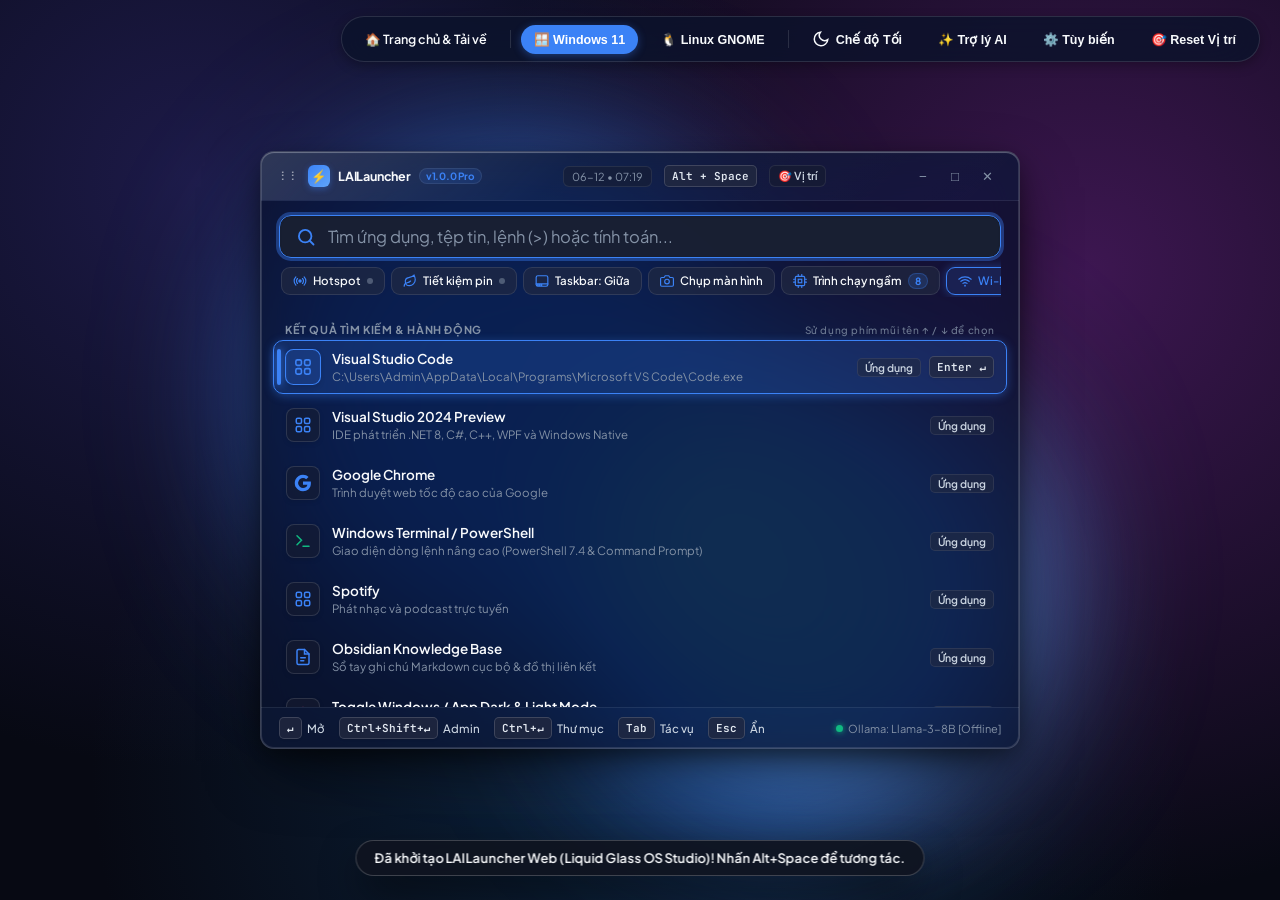
==== commit 17738ec6: "chore: set initial release version to v1.0.0" ====
--- a/web/studio.html
+++ b/web/studio.html
@@ -87,7 +87,7 @@
             <span class="grip-indicator" aria-hidden="true">⋮⋮</span>
             <div class="brand-icon">⚡</div>
             <span>LAILauncher</span>
-            <span class="brand-version">v2.4 Pro</span>
+            <span class="brand-version">v1.0.0 Pro</span>
           </div>
 
           <!-- Titlebar Meta (Clock & Hotkey Badge & Reset Position) -->
@@ -882,7 +882,7 @@
                 <div class="win-hero-card win-about-hero">
                   <div class="win-about-icon">⚡</div>
                   <div class="win-about-info">
-                    <div class="win-about-title">LAILauncher Pro v2.4.0</div>
+                    <div class="win-about-title">LAILauncher Pro v1.0.0</div>
                     <div class="win-about-sub">Local AI Search &amp; Productivity Engine for Windows 10 &amp; 11</div>
                     <div class="win-about-meta">Bản phát hành chính thức • Kiến trúc x64 &amp; ARM64</div>
                   </div>
